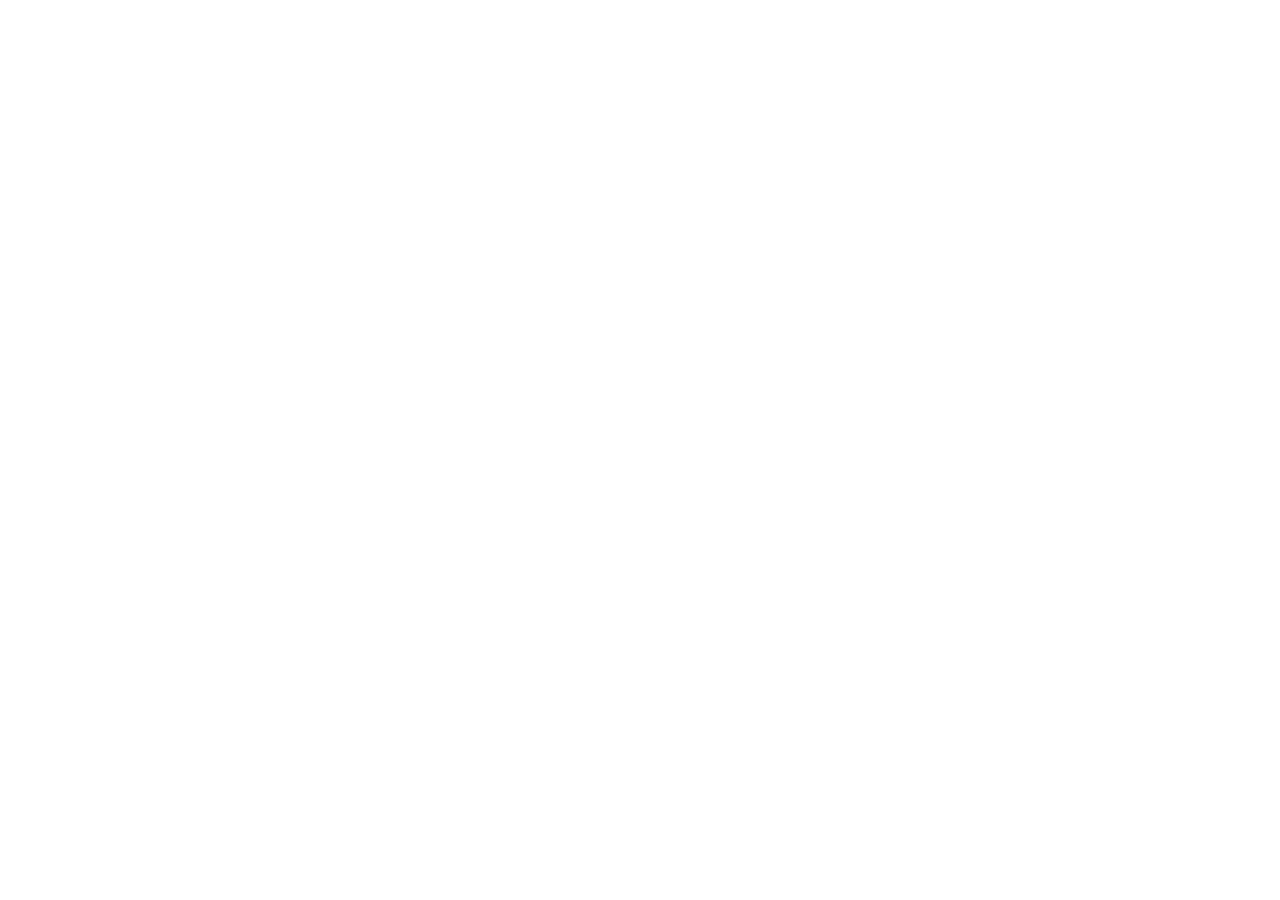
==== public/index.html @ c9d67503 "Initial commit" ====
<!DOCTYPE html>
<html lang="en">
  <head>
    <meta charset="utf-8" />
    <link rel="icon" href="%PUBLIC_URL%/favicon.ico" />
    <meta name="viewport" content="width=device-width, initial-scale=1" />
    <meta name="theme-color" content="#000000" />
    <meta
      name="description"
      content="Web site created using create-react-app"
    />
    <!--
      Notice the use of %PUBLIC_URL% in the tags above.
      It will be replaced with the URL of the `public` folder during the build.
      Only files inside the `public` folder can be referenced from the HTML.

      Unlike "/favicon.ico" or "favicon.ico", "%PUBLIC_URL%/favicon.ico" will
      work correctly both with client-side routing and a non-root public URL.
      Learn how to configure a non-root public URL by running `npm run build`.
    -->
    <title>React App</title>
  </head>
  <body>
    <noscript>You need to enable JavaScript to run this app.</noscript>
    <div id="root"></div>
    <!--
      This HTML file is a template.
      If you open it directly in the browser, you will see an empty page.

      You can add webfonts, meta tags, or analytics to this file.
      The build step will place the bundled scripts into the <body> tag.

      To begin the development, run `npm start` or `yarn start`.
      To create a production bundle, use `npm run build` or `yarn build`.
    -->
  </body>
</html>
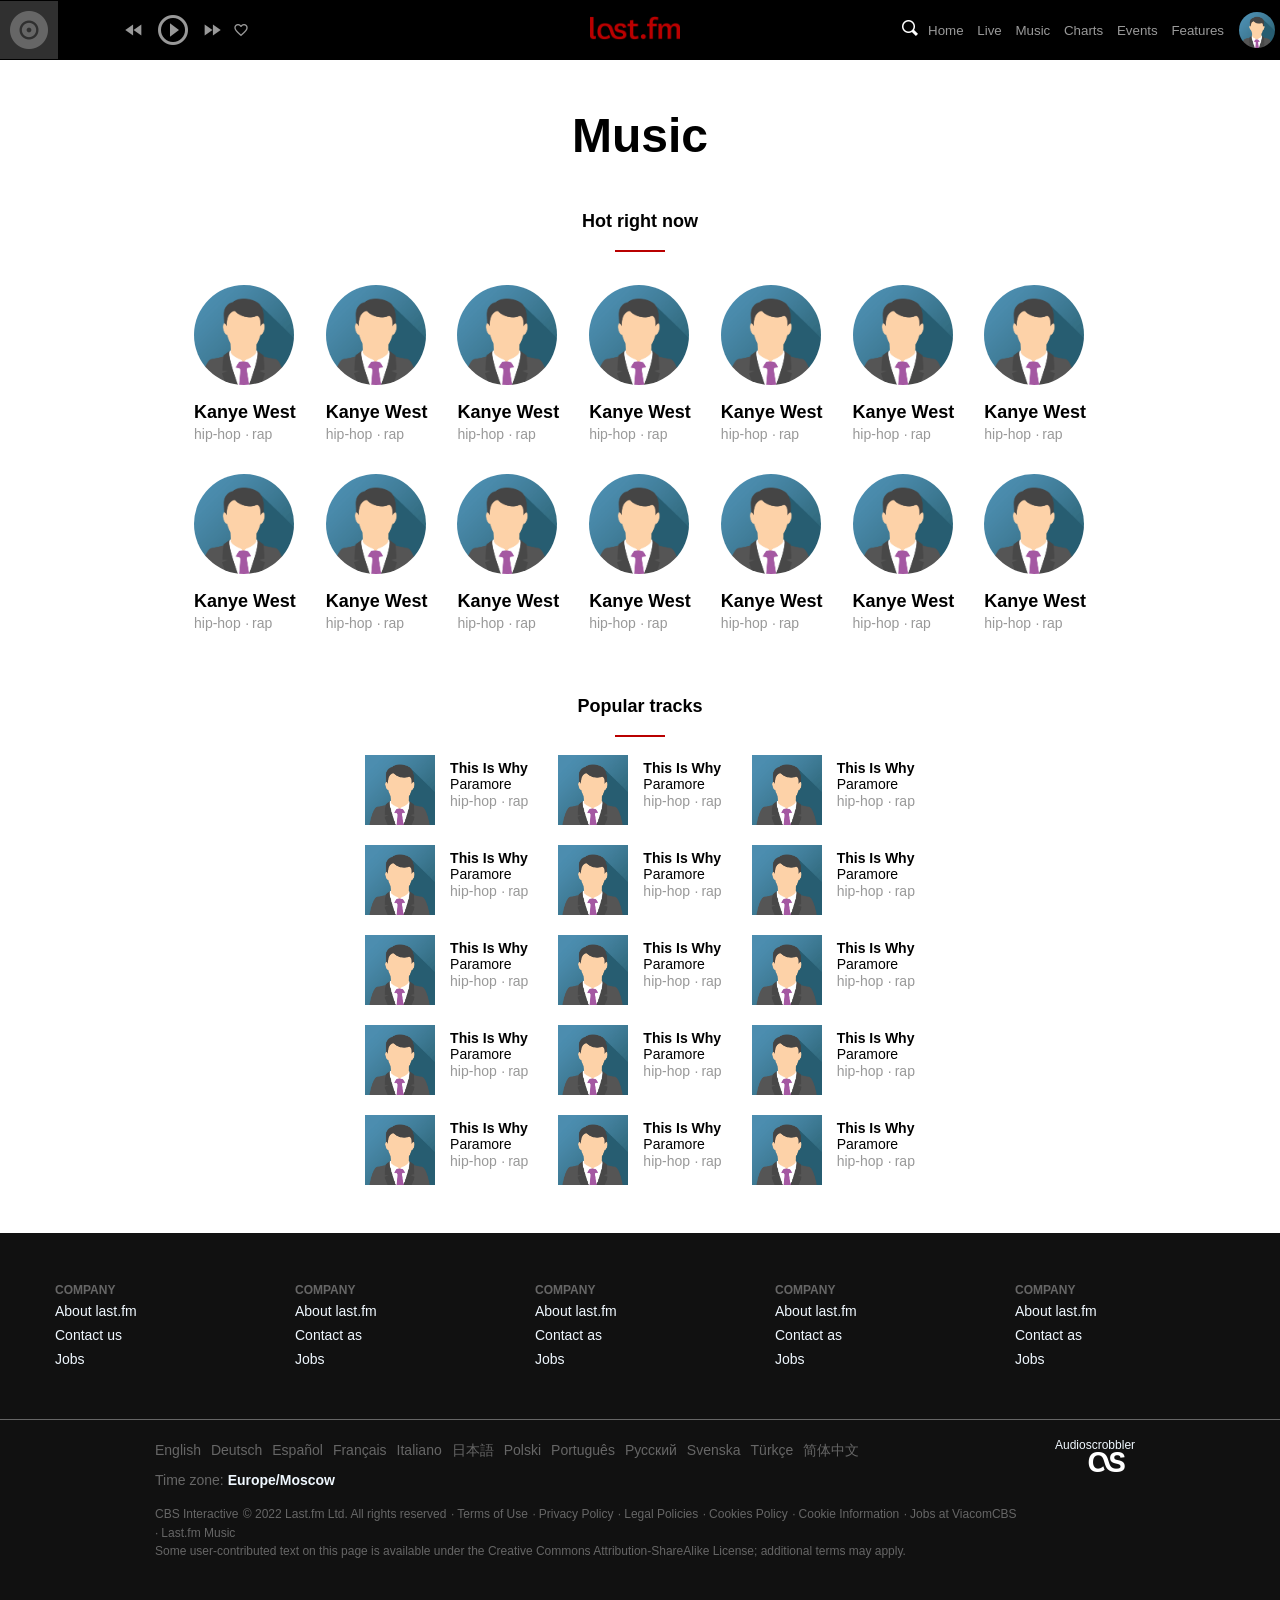
==== commit 567702c7: "Диплом. Верстка" ====
--- a/public/index.html
+++ b/public/index.html
@@ -1,37 +1,436 @@
 <!DOCTYPE html>
 <html lang="en">
-  <head>
-    <meta charset="utf-8" />
-    <link rel="icon" href="%PUBLIC_URL%/favicon.ico" />
-    <meta name="viewport" content="width=device-width, initial-scale=1" />
-    <meta name="theme-color" content="#000000" />
-    <meta
-      name="description"
-      content="Web site created using create-react-app"
-    />
-    <!--
-      Notice the use of %PUBLIC_URL% in the tags above.
-      It will be replaced with the URL of the `public` folder during the build.
-      Only files inside the `public` folder can be referenced from the HTML.
+<head>
+    <meta charset="utf-8"/>
+    <link rel="icon" href="%PUBLIC_URL%/favicon.ico"/>
+    <meta name="viewport" content="width=device-width, initial-scale=1"/>
+    <meta name="theme-color" content="#000000"/>
+    <meta name="description" content="Web site created using create-react-app"/>
+    <link rel="stylesheet" href="styles.css">
+    <!-- Icons -->
+    <link rel="stylesheet" href="https://fonts.googleapis.com/icon?family=Material+Icons">
+    <title>Last.fm</title>
+</head>
+<body class="app">
 
-      Unlike "/favicon.ico" or "favicon.ico", "%PUBLIC_URL%/favicon.ico" will
-      work correctly both with client-side routing and a non-root public URL.
-      Learn how to configure a non-root public URL by running `npm run build`.
-    -->
-    <title>React App</title>
-  </head>
-  <body>
-    <noscript>You need to enable JavaScript to run this app.</noscript>
-    <div id="root"></div>
-    <!--
-      This HTML file is a template.
-      If you open it directly in the browser, you will see an empty page.
+<header class="header">
+    <div class="header__player">
+        <img src="player_default_album.png" alt="player_default_album">
+        <ul class="header__player__panel">
+            <li class="header__player__panel_item">
+                <button class="button_transparent">
+                    <i class="material-icons header__player__panel__button__i" style="font-size: 22px">fast_rewind</i>
+                </button>
+            </li>
+            <li class="header__player__panel_item">
+                <button class="button_transparent">
+                    <i class="material-icons header__player__panel__button__i" style="font-size: 36px">play_circle_outline</i>
+                </button>
+            </li>
+            <li class="header__player__panel_item">
+                <button class="button_transparent">
+                    <i class="material-icons header__player__panel__button__i" style="font-size: 22px">fast_forward</i>
+                </button>
+            </li>
+            <li class="header__player__panel_item">
+                <button class="button_transparent">
+                    <i class="material-icons header__player__panel__button__i" style="font-size: 16px">favorite_border</i>
+                </button>
+            </li>
+        </ul>
+    </div>
+    <div class="header__logo">
+        <a href="/" class="link"><img class="header__logo__img-last-fm" src="logo.png" alt="last.fm"></a>
+    </div>
+    <div class="header__nav">
+        <a class="link" href="search_page.html">
+            <img class="header__nav___img-search" src="search.png" alt="search">
+        </a>
+        <nav>
+            <ul class="header__nav-list">
+                <li class="header__nav-item"><a href="/" class="header__link">Home</a></li>
+                <li class="header__nav-item"><a href="/" class="header__link">Live</a></li>
+                <li class="header__nav-item"><a href="/" class="header__link">Music</a></li>
+                <li class="header__nav-item"><a href="/" class="header__link">Charts</a></li>
+                <li class="header__nav-item"><a href="/" class="header__link">Events</a></li>
+                <li class="header__nav-item"><a href="/" class="header__link">Features</a></li>
+            </ul>
+        </nav>
+        <img class="avatar avatar-profile" src="avatar.png" alt="Profile avatar">
+    </div>
+</header>
 
-      You can add webfonts, meta tags, or analytics to this file.
-      The build step will place the bundled scripts into the <body> tag.
+<main class="main">
+    <div class="container">
+        <h1 class="main__title">Music</h1>
+        <section class="main__section">
+            <h2 class="main__title">Hot right now</h2>
+            <ul class="main__artists-list">
+                <li class="main__artists-item">
+                    <img class="avatar avatar-artist" src="avatar.png" alt="Artist avatar">
+                    <h3 class="artist-name">Kanye West</h3>
+                    <ul>
+                        <li class="musical-genre">hip-hop</li>
+                        <li class="musical-genre">rap</li>
+                    </ul>
+                </li>
+                <li class="main__artists-item">
+                    <img class="avatar avatar-artist" src="avatar.png" alt="Artist avatar">
+                    <h3 class="artist-name">Kanye West</h3>
+                    <ul>
+                        <li class="musical-genre">hip-hop</li>
+                        <li class="musical-genre">rap</li>
+                    </ul>
+                </li>
+                <li class="main__artists-item">
+                    <img class="avatar avatar-artist" src="avatar.png" alt="Artist avatar">
+                    <h3 class="artist-name">Kanye West</h3>
+                    <ul>
+                        <li class="musical-genre">hip-hop</li>
+                        <li class="musical-genre">rap</li>
+                    </ul>
+                </li>
+                <li class="main__artists-item">
+                    <img class="avatar avatar-artist" src="avatar.png" alt="Artist avatar">
+                    <h3 class="artist-name">Kanye West</h3>
+                    <ul>
+                        <li class="musical-genre">hip-hop</li>
+                        <li class="musical-genre">rap</li>
+                    </ul>
+                </li>
+                <li class="main__artists-item">
+                    <img class="avatar avatar-artist" src="avatar.png" alt="Artist avatar">
+                    <h3 class="artist-name">Kanye West</h3>
+                    <ul>
+                        <li class="musical-genre">hip-hop</li>
+                        <li class="musical-genre">rap</li>
+                    </ul>
+                </li>
+                <li class="main__artists-item">
+                    <img class="avatar avatar-artist" src="avatar.png" alt="Artist avatar">
+                    <h3 class="artist-name">Kanye West</h3>
+                    <ul>
+                        <li class="musical-genre">hip-hop</li>
+                        <li class="musical-genre">rap</li>
+                    </ul>
+                </li>
+                <li class="main__artists-item">
+                    <img class="avatar avatar-artist" src="avatar.png" alt="Artist avatar">
+                    <h3 class="artist-name">Kanye West</h3>
+                    <ul>
+                        <li class="musical-genre">hip-hop</li>
+                        <li class="musical-genre">rap</li>
+                    </ul>
+                </li>
+                <li class="main__artists-item">
+                    <img class="avatar avatar-artist" src="avatar.png" alt="Artist avatar">
+                    <h3 class="artist-name">Kanye West</h3>
+                    <ul>
+                        <li class="musical-genre">hip-hop</li>
+                        <li class="musical-genre">rap</li>
+                    </ul>
+                </li>
+                <li class="main__artists-item">
+                    <img class="avatar avatar-artist" src="avatar.png" alt="Artist avatar">
+                    <h3 class="artist-name">Kanye West</h3>
+                    <ul>
+                        <li class="musical-genre">hip-hop</li>
+                        <li class="musical-genre">rap</li>
+                    </ul>
+                </li>
+                <li class="main__artists-item">
+                    <img class="avatar avatar-artist" src="avatar.png" alt="Artist avatar">
+                    <h3 class="artist-name">Kanye West</h3>
+                    <ul>
+                        <li class="musical-genre">hip-hop</li>
+                        <li class="musical-genre">rap</li>
+                    </ul>
+                </li>
+                <li class="main__artists-item">
+                    <img class="avatar avatar-artist" src="avatar.png" alt="Artist avatar">
+                    <h3 class="artist-name">Kanye West</h3>
+                    <ul>
+                        <li class="musical-genre">hip-hop</li>
+                        <li class="musical-genre">rap</li>
+                    </ul>
+                </li>
+                <li class="main__artists-item">
+                    <img class="avatar avatar-artist" src="avatar.png" alt="Artist avatar">
+                    <h3 class="artist-name">Kanye West</h3>
+                    <ul>
+                        <li class="musical-genre">hip-hop</li>
+                        <li class="musical-genre">rap</li>
+                    </ul>
+                </li>
+                <li class="main__artists-item">
+                    <img class="avatar avatar-artist" src="avatar.png" alt="Artist avatar">
+                    <h3 class="artist-name">Kanye West</h3>
+                    <ul>
+                        <li class="musical-genre">hip-hop</li>
+                        <li class="musical-genre">rap</li>
+                    </ul>
+                </li>
+                <li class="main__artists-item">
+                    <img class="avatar avatar-artist" src="avatar.png" alt="Artist avatar">
+                    <h3 class="artist-name">Kanye West</h3>
+                    <ul>
+                        <li class="musical-genre">hip-hop</li>
+                        <li class="musical-genre">rap</li>
+                    </ul>
+                </li>
+            </ul>
+        </section>
+        <sectidon class="main__section">
+            <h2 class="main__title">Popular tracks</h2>
+            <ul class="main__tracks-list">
+                <li class="main__tracks-item">
+                    <img class="track-img" src="avatar.png" alt="avatar">
+                    <div class="track-description">
+                        <h3 class="track-name">This Is Why</h3>
+                        <p class="track-artist-name">Paramore</p>
+                        <ul>
+                            <li class="musical-genre">hip-hop</li>
+                            <li class="musical-genre">rap</li>
+                        </ul>
+                    </div>
+                </li>
+                <li class="main__tracks-item">
+                    <img class="track-img" src="avatar.png" alt="avatar">
+                    <div class="track-description">
+                        <h3 class="track-name">This Is Why</h3>
+                        <p class="track-artist-name">Paramore</p>
+                        <ul>
+                            <li class="musical-genre">hip-hop</li>
+                            <li class="musical-genre">rap</li>
+                        </ul>
+                    </div>
+                </li>
+                <li class="main__tracks-item">
+                    <img class="track-img" src="avatar.png" alt="avatar">
+                    <div class="track-description">
+                        <h3 class="track-name">This Is Why</h3>
+                        <p class="track-artist-name">Paramore</p>
+                        <ul>
+                            <li class="musical-genre">hip-hop</li>
+                            <li class="musical-genre">rap</li>
+                        </ul>
+                    </div>
+                </li>
+                <li class="main__tracks-item">
+                    <img class="track-img" src="avatar.png" alt="avatar">
+                    <div class="track-description">
+                        <h3 class="track-name">This Is Why</h3>
+                        <p class="track-artist-name">Paramore</p>
+                        <ul>
+                            <li class="musical-genre">hip-hop</li>
+                            <li class="musical-genre">rap</li>
+                        </ul>
+                    </div>
+                </li>
+                <li class="main__tracks-item">
+                    <img class="track-img" src="avatar.png" alt="avatar">
+                    <div class="track-description">
+                        <h3 class="track-name">This Is Why</h3>
+                        <p class="track-artist-name">Paramore</p>
+                        <ul>
+                            <li class="musical-genre">hip-hop</li>
+                            <li class="musical-genre">rap</li>
+                        </ul>
+                    </div>
+                </li>
+                <li class="main__tracks-item">
+                    <img class="track-img" src="avatar.png" alt="avatar">
+                    <div class="track-description">
+                        <h3 class="track-name">This Is Why</h3>
+                        <p class="track-artist-name">Paramore</p>
+                        <ul>
+                            <li class="musical-genre">hip-hop</li>
+                            <li class="musical-genre">rap</li>
+                        </ul>
+                    </div>
+                </li>
+                <li class="main__tracks-item">
+                    <img class="track-img" src="avatar.png" alt="avatar">
+                    <div class="track-description">
+                        <h3 class="track-name">This Is Why</h3>
+                        <p class="track-artist-name">Paramore</p>
+                        <ul>
+                            <li class="musical-genre">hip-hop</li>
+                            <li class="musical-genre">rap</li>
+                        </ul>
+                    </div>
+                </li>
+                <li class="main__tracks-item">
+                    <img class="track-img" src="avatar.png" alt="avatar">
+                    <div class="track-description">
+                        <h3 class="track-name">This Is Why</h3>
+                        <p class="track-artist-name">Paramore</p>
+                        <ul>
+                            <li class="musical-genre">hip-hop</li>
+                            <li class="musical-genre">rap</li>
+                        </ul>
+                    </div>
+                </li>
+                <li class="main__tracks-item">
+                    <img class="track-img" src="avatar.png" alt="avatar">
+                    <div class="track-description">
+                        <h3 class="track-name">This Is Why</h3>
+                        <p class="track-artist-name">Paramore</p>
+                        <ul>
+                            <li class="musical-genre">hip-hop</li>
+                            <li class="musical-genre">rap</li>
+                        </ul>
+                    </div>
+                </li>
+                <li class="main__tracks-item">
+                    <img class="track-img" src="avatar.png" alt="avatar">
+                    <div class="track-description">
+                        <h3 class="track-name">This Is Why</h3>
+                        <p class="track-artist-name">Paramore</p>
+                        <ul>
+                            <li class="musical-genre">hip-hop</li>
+                            <li class="musical-genre">rap</li>
+                        </ul>
+                    </div>
+                </li>
+                <li class="main__tracks-item">
+                    <img class="track-img" src="avatar.png" alt="avatar">
+                    <div class="track-description">
+                        <h3 class="track-name">This Is Why</h3>
+                        <p class="track-artist-name">Paramore</p>
+                        <ul>
+                            <li class="musical-genre">hip-hop</li>
+                            <li class="musical-genre">rap</li>
+                        </ul>
+                    </div>
+                </li>
+                <li class="main__tracks-item">
+                    <img class="track-img" src="avatar.png" alt="avatar">
+                    <div class="track-description">
+                        <h3 class="track-name">This Is Why</h3>
+                        <p class="track-artist-name">Paramore</p>
+                        <ul>
+                            <li class="musical-genre">hip-hop</li>
+                            <li class="musical-genre">rap</li>
+                        </ul>
+                    </div>
+                </li>
+                <li class="main__tracks-item">
+                    <img class="track-img" src="avatar.png" alt="avatar">
+                    <div class="track-description">
+                        <h3 class="track-name">This Is Why</h3>
+                        <p class="track-artist-name">Paramore</p>
+                        <ul>
+                            <li class="musical-genre">hip-hop</li>
+                            <li class="musical-genre">rap</li>
+                        </ul>
+                    </div>
+                </li>
+                <li class="main__tracks-item">
+                    <img class="track-img" src="avatar.png" alt="avatar">
+                    <div class="track-description">
+                        <h3 class="track-name">This Is Why</h3>
+                        <p class="track-artist-name">Paramore</p>
+                        <ul>
+                            <li class="musical-genre">hip-hop</li>
+                            <li class="musical-genre">rap</li>
+                        </ul>
+                    </div>
+                </li>
+                <li class="main__tracks-item">
+                    <img class="track-img" src="avatar.png" alt="avatar">
+                    <div class="track-description">
+                        <h3 class="track-name">This Is Why</h3>
+                        <p class="track-artist-name">Paramore</p>
+                        <ul>
+                            <li class="musical-genre">hip-hop</li>
+                            <li class="musical-genre">rap</li>
+                        </ul>
+                    </div>
+                </li>
+            </ul>
+        </section>
+    </div>
+</main>
 
-      To begin the development, run `npm start` or `yarn start`.
-      To create a production bundle, use `npm run build` or `yarn build`.
-    -->
-  </body>
+<footer class="footer">
+    <div class="footer__top">
+        <div class="footer__top__row">
+            <ul class="footer__top__col">
+                <h2 class="footer__top__col__title">Company</h2>
+                <li><a href="/" class="link">About last.fm</a></li>
+                <li><a href="/" class="link">Contact us</a></li>
+                <li><a href="/" class="link">Jobs</a></li>
+            </ul>
+            <ul class="footer__top__col">
+                <h2 class="footer__top__col__title">Company</h2>
+                <li><a href="/" class="link">About last.fm</a></li>
+                <li><a href="/" class="link">Contact as</a></li>
+                <li><a href="/" class="link">Jobs</a></li>
+            </ul>
+            <ul class="footer__top__col">
+                <h2 class="footer__top__col__title">Company</h2>
+                <li><a href="/" class="link">About last.fm</a></li>
+                <li><a href="/" class="link">Contact as</a></li>
+                <li><a href="/" class="link">Jobs</a></li>
+            </ul>
+            <ul class="footer__top__col">
+                <h2 class="footer__top__col__title">Company</h2>
+                <li><a href="/" class="link">About last.fm</a></li>
+                <li><a href="/" class="link">Contact as</a></li>
+                <li><a href="/" class="link">Jobs</a></li>
+            </ul>
+            <ul class="footer__top__col">
+                <h2 class="footer__top__col__title">Company</h2>
+                <li><a href="/" class="link">About last.fm</a></li>
+                <li><a href="/" class="link">Contact as</a></li>
+                <li><a href="/" class="link">Jobs</a></li>
+            </ul>
+        </div>
+    </div>
+    <hr color="#666" style="height: 1px; border: none;"/>
+    <div class="footer__bottom">
+        <div class="footer__bottom__row">
+            <div class="footer__bottom__row__info">
+                <ul class="footer__bottom__language-list">
+                    <li class="footer__bottom__language-item link">English</li>
+                    <li class="footer__bottom__language-item link">Deutsch</li>
+                    <li class="footer__bottom__language-item link">Español</li>
+                    <li class="footer__bottom__language-item link">Français</li>
+                    <li class="footer__bottom__language-item link">Italiano</li>
+                    <li class="footer__bottom__language-item link">日本語</li>
+                    <li class="footer__bottom__language-item link">Polski</li>
+                    <li class="footer__bottom__language-item link">Português</li>
+                    <li class="footer__bottom__language-item link">Русский</li>
+                    <li class="footer__bottom__language-item link">Svenska</li>
+                    <li class="footer__bottom__language-item link">Türkçe</li>
+                    <li class="footer__bottom__language-item link">简体中文</li>
+                </ul>
+                <p class="footer__bottom__timezone">
+                    <span style="color: #666">Time zone:
+                        <strong style="color: aliceblue">Europe/Moscow</strong>
+                    </span>
+                </p>
+                <div>
+                    <ul class="footer__bottom__legal-list">
+                        <li class="footer__bottom__legal-item"><a href="/" class="link">CBS Interactive </a></li>
+                        <li class="footer__bottom__legal-item">© 2022 Last.fm Ltd. All rights reserved</li>
+                        <li class="footer__bottom__legal-item"><a href="/" class="link">Terms of Use</a></li>
+                        <li class="footer__bottom__legal-item"><a href="/" class="link">Privacy Policy</a></li>
+                        <li class="footer__bottom__legal-item"><a href="/" class="link">Legal Policies</a></li>
+                        <li class="footer__bottom__legal-item"><a href="/" class="link">Cookies Policy</a></li>
+                        <li class="footer__bottom__legal-item"><a href="/" class="link">Cookie Information</a></li>
+                        <li class="footer__bottom__legal-item"><a href="/" class="link">Jobs at ViacomCBS</a></li>
+                        <li class="footer__bottom__legal-item"><a href="/" class="link">Last.fm Music</a></li>
+                    </ul>
+                    <p class="footer__bottom__legal-wiki">Some user-contributed text on this page is available under the <a href="/" class="link">Creative Commons Attribution-ShareAlike License;</a> additional terms may apply.</p>
+                </div>
+            </div>
+            <div class="footer__bottom__row__logo">
+                <p>Audioscrobbler</p>
+                <img class="footer__bottom__row__logo__img" src="footer_logo.png" alt="footer_logo">
+            </div>
+    </div>
+</footer>
+</body>
 </html>
--- a/public/styles.css
+++ b/public/styles.css
@@ -0,0 +1,497 @@
+* {
+    margin: 0;
+    padding: 0;
+    box-sizing: border-box;
+}
+
+.app {
+    display: grid;
+    grid-template-rows: min-content 1fr min-content;
+    height: 100vh;
+    font-family: Barlow,Open Sans,Lucida Grande,Helvetica Neue,Helvetica,Arial,Sans-serif;
+}
+
+.container {
+    padding: 0 30px 0 30px;
+    margin: 0 auto;
+    width: 1024px;
+}
+
+.header__link, .link {
+    color: inherit;
+    text-decoration: none;
+}
+
+.link:hover {
+    text-decoration: underline;
+    opacity: inherit;
+}
+
+.avatar {
+    border-radius: 50%;
+}
+
+.avatar-profile {
+    width: 36px;
+    height: 36px;
+}
+
+.avatar-artist {
+    width: 100px;
+    height: 100px;
+}
+
+.track-img {
+    width: 70px;
+    height: 70px;
+}
+
+.track-description {
+    display: flex;
+    flex-direction: column;
+    margin: 5px 0 5px 15px;
+}
+
+.button_transparent {
+    background-color: transparent;
+    border: transparent;
+}
+
+.artist-name {
+    font-size: large;
+    font-weight: bold;
+    margin-top: 12px;
+}
+
+.track-name, .track-artist-name {
+    font-size: 14px;
+}
+
+.track-name {
+    font-weight: bold;
+}
+
+.musical-genre {
+    display: inline-block;
+    color: #999;
+    font-size: 14px;
+    line-height: 18px;
+}
+
+.musical-genre:nth-child(n+2):before {
+    content: " ·";
+    font-weight: normal;
+    margin-right: 3px;
+}
+
+.header {
+    display: flex;
+    align-items: center;
+    background-color: black;
+    height: 60px;
+}
+
+.header__player {
+    display: flex;
+    flex: 1;
+}
+
+.header__player__panel {
+    display: flex;
+    align-items: center;
+    margin-left: 60px;
+}
+
+.header__player__panel_item {
+    display: inline-block;
+}
+
+.header__player__panel__button__i {
+    color: #999;
+    margin: 5px;
+}
+
+.header__logo {
+    display: flex;
+    flex: 0.5;
+    justify-content: center;
+    margin-right: 15px;
+    margin-left: 15px;
+}
+
+.header__logo__img-last-fm {
+    width: 90px
+}
+
+.header__nav {
+    display: flex;
+    flex: 1;
+    justify-content: flex-end;
+    align-items: center;
+    margin-right: 5px;
+    margin-left: 5px;
+}
+
+.header__nav___img-search {
+    height: 16px;
+}
+
+.header__nav-list {
+    font-size: smaller;
+    font-weight: lighter;
+    margin-right: 15px;
+}
+
+.header__nav-item {
+    color: #999;
+    display: inline-block;
+    margin-left: 10px;
+}
+
+.header__nav-item:hover {
+    color: white;
+}
+
+.main__section {
+    display: flex;
+    flex-direction: column;
+}
+
+.main__title {
+    font-weight: bold;
+    text-align: center;
+    margin-top: 48px;
+    font-size: 48px;
+}
+
+.main__section .main__title{
+    font-size: large;
+}
+
+.main__section .main__title:after {
+    display: block;
+    content: "";
+    background: #b90000;
+    height: 2px;
+    width: 50px;
+    margin: 18px auto;
+}
+
+.main__artists-list {
+    display: flex;
+    flex-wrap: wrap;
+    justify-content: center;
+}
+
+.main__artists-item {
+    display: inline-block;
+    margin: 15px;
+    line-height: 21px;
+}
+
+.main__tracks-list {
+    display: grid;
+    grid-gap: 20px 30px;
+    grid-template-columns: repeat(3, 1fr);
+    grid-template-rows: repeat(5, 1fr);
+    margin-left: auto;
+    margin-right: auto;
+}
+
+.main__tracks-item {
+    display: flex;
+}
+
+.footer {
+    background-color: #111;
+    margin-top: 48px;
+}
+
+.footer__top__col {
+    color: aliceblue;
+    list-style-type: none;
+    width: 240px;
+    padding: 0 15px 0 15px;
+    font-size: 14px;
+}
+
+.footer__top__col__title {
+    color: #666;
+    text-transform: uppercase;
+    font-size: 12px;
+    line-height: 18px;
+}
+
+.footer__top {
+    padding: 48px 0 48px;
+}
+
+.footer__top__row {
+    display: flex;
+    justify-content: center;
+    line-height: 24px; 
+    padding-left: 30px;
+    padding-right: 30px;
+}
+
+.footer__bottom {
+    color: aliceblue;
+    padding: 18px 0 48px;
+}
+
+.footer__bottom__row {
+    display: flex;
+    justify-content: center;
+    padding-left: 30px;
+    padding-right: 30px;
+}
+
+.footer__bottom__row__info {
+    width: 900px;
+}
+.footer__bottom__row__logo {
+    width: 100px;
+    padding-right: 15px;
+    padding-left: 15px;
+    text-align: right;
+    font-size: 12px;
+}
+
+.footer__bottom__row__logo__img {
+    width: 37px;
+    height: 20px;
+}
+
+.footer__bottom__language-list {
+    display: flex;
+    flex-direction: row;
+    font-size: 14px;
+    padding: 0 15px 0 15px;
+}
+
+.footer__bottom__language-item {
+    color: #666;
+    display: inline;
+    cursor: pointer;
+    margin-right: 10px;
+    line-height: 24px;
+}
+
+.footer__bottom__timezone {
+    font-size: 14px;
+    line-height: 24px;
+    margin-top: 6px;
+    padding: 0 15px 0 15px;
+    font-weight: normal;
+}
+
+.footer__bottom__legal-list {
+    padding: 0 15px 0 15px;
+    margin-top: 12px;
+}
+
+.footer__bottom__legal-item {
+    display: inline-block;
+    line-height: 18px;
+    font-size: 12px;
+    color: #666;
+}
+
+.footer__bottom__legal-item:nth-child(n+3):before {
+    content: " ·";
+    font-weight: normal;
+    margin-right: 3px;
+}
+
+.footer__bottom__legal-wiki {
+    padding: 0 15px 0 15px;
+    color: #666;
+    font-size: 12px;
+    line-height: 18px;
+}
+
+.main__search-title {
+    font-size: 30px;
+    margin-top: 24px;
+}
+
+.main__search-nav-list {
+    margin-top: 18px;
+    font-size: 14px;
+}
+
+.main__search_nav-item {
+    display: inline-block;
+    margin-right: 2px;
+    padding-right: 10px;
+}
+
+.main__search_nav-item > a {
+    color: inherit;
+    text-decoration: none;
+}
+
+.main__search_nav-item:after {
+    display: block;
+    content: "";
+    height: 1px;
+    margin-top: 18px;
+}
+
+.main__search_nav-item:hover:after {
+    background: #b90000;
+}
+
+.main__search-content {
+    display: grid;
+    grid-template-columns: 60% 40%;
+}
+
+.main__search-content__search-form {
+    display: flex;
+    margin-top: 24px;
+    height: 40px;
+    border-color: #999;
+}
+
+.main__search-content__search-form__input {
+    width: 100%;
+    height: 100%;
+    padding: 6px 0px 6px 12px;
+    border: 1px solid #999;
+    border-right: none;
+}
+
+.main__search-content__search-form__input:focus {
+    outline: none;
+}
+
+.main__search-content .main__section {
+    margin-top: 24px;
+}
+
+.main__search-content__block-list {
+    display: grid;
+    grid-template-columns: repeat(4, 1fr);
+    grid-template-rows: repeat(2, 1fr);
+    margin-top: 24px;
+    margin-left: auto;
+    margin-right: auto;
+}
+
+.main__search-content__block-item {
+    display: inline-block;
+    position: relative;
+}
+
+.main__search-content__block-img {
+    height: 100%;
+    width: 100%;
+}
+
+.main__search-content__block-title, .main__search-content__block-subtitle {
+    position: absolute;
+    line-height: 18px;
+    color: white;
+    bottom: 8px;
+    left: 16px;
+    text-shadow: 0 0 10px rgb(0 0 0 / 70%);
+}
+
+.main__search-content__block-title {
+    bottom: 26px;
+    font-size: 14px;
+    font-weight: bold;
+}
+
+.main__search-content__block-subtitle {
+    font-size: small;
+}
+
+.main__search-content__more-link {
+    color: #005399;
+    text-align: right;
+    margin-top: 12px;
+}
+
+.main__search-content__more-link:nth-child(3):after {
+    content: " >";
+    font-weight: normal;
+    margin-right: 3px;
+}
+
+.main__search-content__right-side {
+    border-left: solid;
+    border-width: 1px;
+    border-color: #999;
+    background-color: rgb(243, 243, 243);
+    margin-bottom: -100%;
+}
+
+.main__search-content__right-side__p {
+    color: #999;
+    margin-top: 24px;
+    text-align: center;
+    font-size: small;
+}
+
+.main__search-content__left-side {
+    margin-right: 10px;
+}
+
+.main__search-content__track-table {
+    border-collapse: collapse; 
+    margin-top: 24px;
+    font-size: 14px;
+}
+
+.table__bottom__border {
+    border-bottom: 0.5px solid;
+    border-color: #999;
+}
+
+.table__bottom__border:hover {
+    background-color:  #f9f9f9;
+}
+
+.main__search-content__track-table__play, .main__search-content__track-table__music, .main__search-content__track-table__favorite {
+    width: 40px;
+}
+
+.main__search-content__track-table__music-img {
+    width: 32px;
+    height: 32px;
+}
+
+.main__search-content__track-table__music-name {
+    font-weight: bold;
+}
+
+.main__search-content__track-table__duration {
+    color: #999;
+    text-align: right;
+}
+
+.button__search-img {
+    width: 16px;
+    height: 16px;
+}
+
+.button__search-reset, .button__search-submit {
+    width: 40px;
+    height: 40px;
+    border: 1px solid #999;
+    border-left: none;
+}
+
+.main__search-content__title {
+    font-weight: normal;
+}
+
+.main__search-content__right-side__p > a {
+    text-decoration: underline;
+}
+
+.main__search-content__right-side__p > a:hover {
+    text-decoration: none;
+}
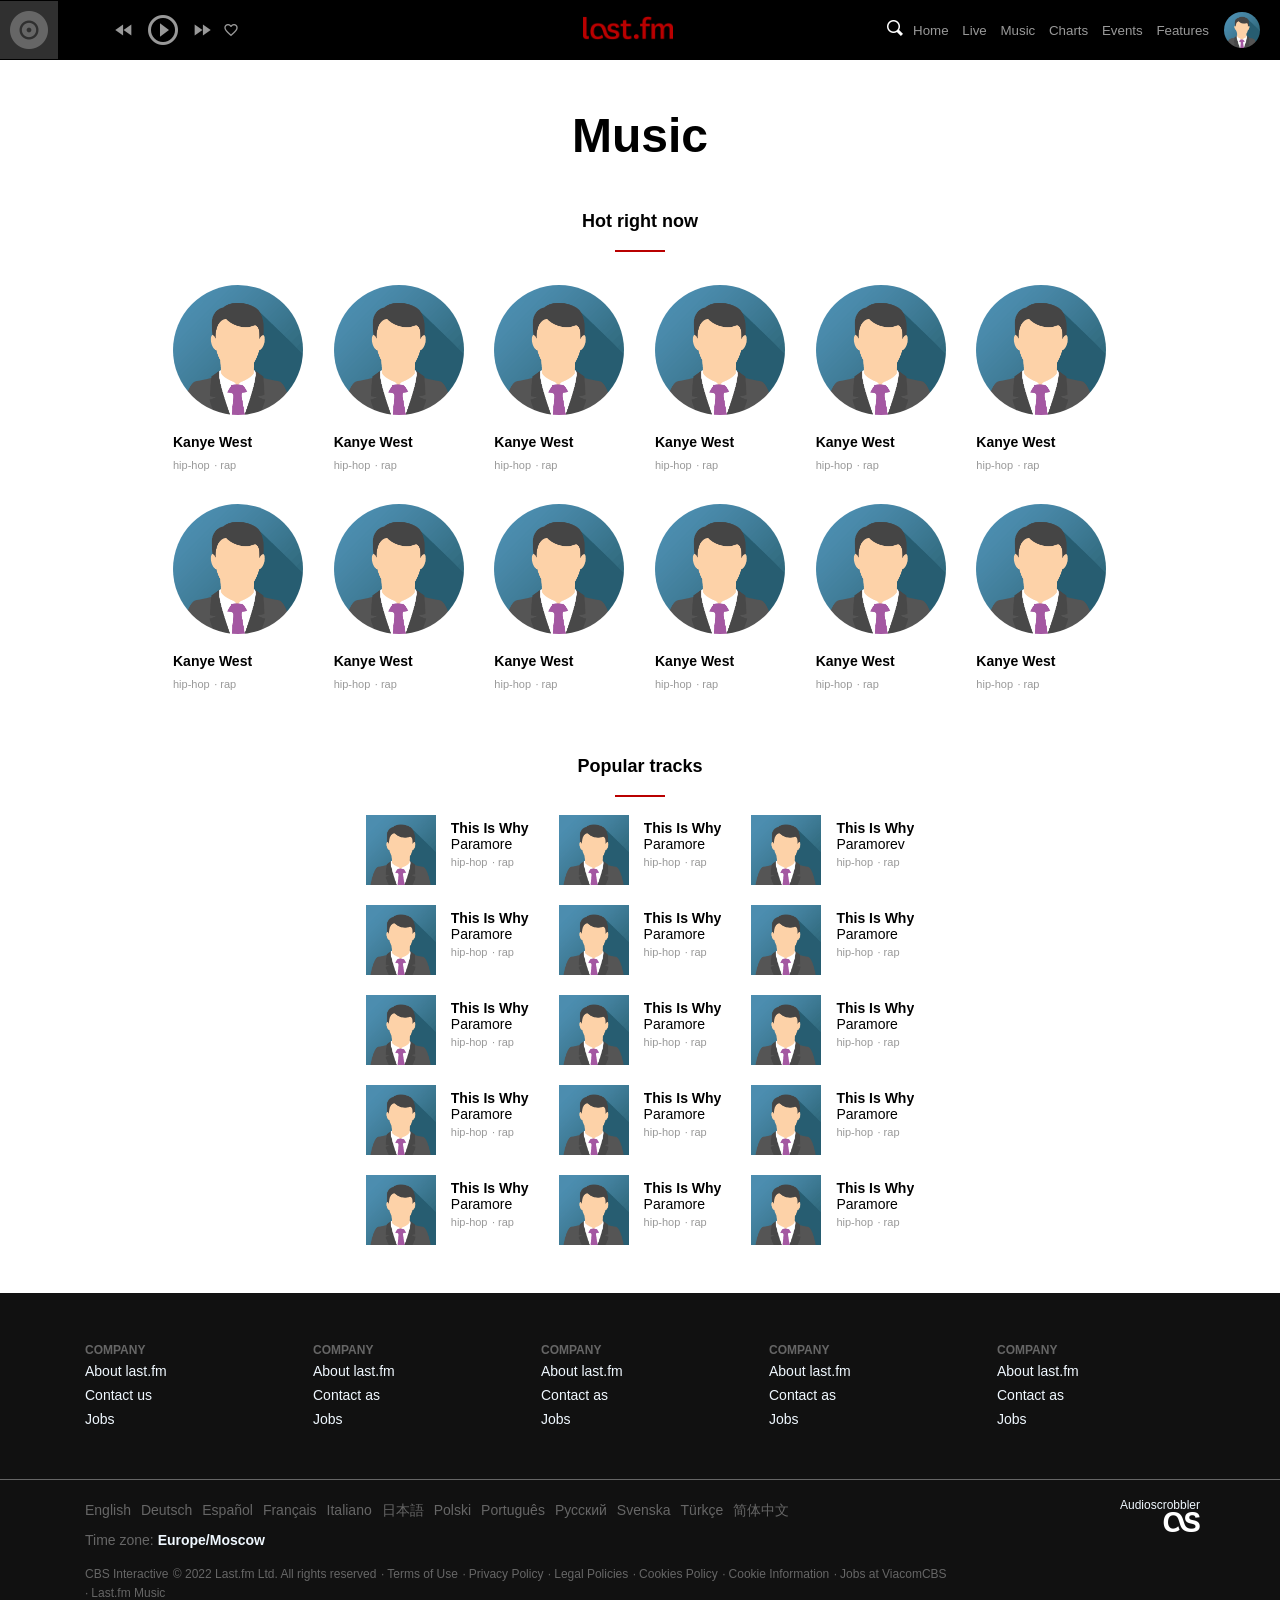
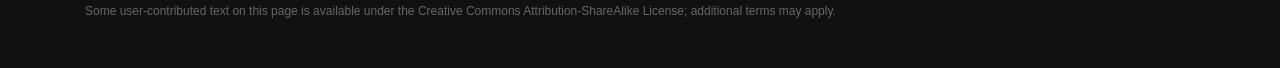
==== commit 54df6e9c: "Fix comments" ====
--- a/public/index.html
+++ b/public/index.html
@@ -42,22 +42,20 @@
     <div class="header__logo">
         <a href="/" class="link"><img class="header__logo__img-last-fm" src="logo.png" alt="last.fm"></a>
     </div>
-    <div class="header__nav">
+    <nav class="header__nav">
         <a class="link" href="search_page.html">
             <img class="header__nav___img-search" src="search.png" alt="search">
         </a>
-        <nav>
-            <ul class="header__nav-list">
-                <li class="header__nav-item"><a href="/" class="header__link">Home</a></li>
-                <li class="header__nav-item"><a href="/" class="header__link">Live</a></li>
-                <li class="header__nav-item"><a href="/" class="header__link">Music</a></li>
-                <li class="header__nav-item"><a href="/" class="header__link">Charts</a></li>
-                <li class="header__nav-item"><a href="/" class="header__link">Events</a></li>
-                <li class="header__nav-item"><a href="/" class="header__link">Features</a></li>
-            </ul>
-        </nav>
+        <ul class="header__nav-list">
+            <li class="header__nav-item"><a href="/" class="header__link">Home</a></li>
+            <li class="header__nav-item"><a href="/" class="header__link">Live</a></li>
+            <li class="header__nav-item"><a href="/" class="header__link">Music</a></li>
+            <li class="header__nav-item"><a href="/" class="header__link">Charts</a></li>
+            <li class="header__nav-item"><a href="/" class="header__link">Events</a></li>
+            <li class="header__nav-item"><a href="/" class="header__link">Features</a></li>
+        </ul>
         <img class="avatar avatar-profile" src="avatar.png" alt="Profile avatar">
-    </div>
+    </nav>
 </header>
 
 <main class="main">
@@ -69,113 +67,97 @@
                 <li class="main__artists-item">
                     <img class="avatar avatar-artist" src="avatar.png" alt="Artist avatar">
                     <h3 class="artist-name">Kanye West</h3>
-                    <ul>
-                        <li class="musical-genre">hip-hop</li>
-                        <li class="musical-genre">rap</li>
-                    </ul>
-                </li>
-                <li class="main__artists-item">
-                    <img class="avatar avatar-artist" src="avatar.png" alt="Artist avatar">
-                    <h3 class="artist-name">Kanye West</h3>
-                    <ul>
-                        <li class="musical-genre">hip-hop</li>
-                        <li class="musical-genre">rap</li>
-                    </ul>
-                </li>
-                <li class="main__artists-item">
-                    <img class="avatar avatar-artist" src="avatar.png" alt="Artist avatar">
-                    <h3 class="artist-name">Kanye West</h3>
-                    <ul>
-                        <li class="musical-genre">hip-hop</li>
-                        <li class="musical-genre">rap</li>
-                    </ul>
-                </li>
-                <li class="main__artists-item">
-                    <img class="avatar avatar-artist" src="avatar.png" alt="Artist avatar">
-                    <h3 class="artist-name">Kanye West</h3>
-                    <ul>
-                        <li class="musical-genre">hip-hop</li>
-                        <li class="musical-genre">rap</li>
-                    </ul>
-                </li>
-                <li class="main__artists-item">
-                    <img class="avatar avatar-artist" src="avatar.png" alt="Artist avatar">
-                    <h3 class="artist-name">Kanye West</h3>
-                    <ul>
-                        <li class="musical-genre">hip-hop</li>
-                        <li class="musical-genre">rap</li>
-                    </ul>
-                </li>
-                <li class="main__artists-item">
-                    <img class="avatar avatar-artist" src="avatar.png" alt="Artist avatar">
-                    <h3 class="artist-name">Kanye West</h3>
-                    <ul>
-                        <li class="musical-genre">hip-hop</li>
-                        <li class="musical-genre">rap</li>
-                    </ul>
-                </li>
-                <li class="main__artists-item">
-                    <img class="avatar avatar-artist" src="avatar.png" alt="Artist avatar">
-                    <h3 class="artist-name">Kanye West</h3>
-                    <ul>
-                        <li class="musical-genre">hip-hop</li>
-                        <li class="musical-genre">rap</li>
-                    </ul>
-                </li>
-                <li class="main__artists-item">
-                    <img class="avatar avatar-artist" src="avatar.png" alt="Artist avatar">
-                    <h3 class="artist-name">Kanye West</h3>
-                    <ul>
-                        <li class="musical-genre">hip-hop</li>
-                        <li class="musical-genre">rap</li>
-                    </ul>
-                </li>
-                <li class="main__artists-item">
-                    <img class="avatar avatar-artist" src="avatar.png" alt="Artist avatar">
-                    <h3 class="artist-name">Kanye West</h3>
-                    <ul>
-                        <li class="musical-genre">hip-hop</li>
-                        <li class="musical-genre">rap</li>
-                    </ul>
-                </li>
-                <li class="main__artists-item">
-                    <img class="avatar avatar-artist" src="avatar.png" alt="Artist avatar">
-                    <h3 class="artist-name">Kanye West</h3>
-                    <ul>
-                        <li class="musical-genre">hip-hop</li>
-                        <li class="musical-genre">rap</li>
-                    </ul>
-                </li>
-                <li class="main__artists-item">
-                    <img class="avatar avatar-artist" src="avatar.png" alt="Artist avatar">
-                    <h3 class="artist-name">Kanye West</h3>
-                    <ul>
-                        <li class="musical-genre">hip-hop</li>
-                        <li class="musical-genre">rap</li>
-                    </ul>
-                </li>
-                <li class="main__artists-item">
-                    <img class="avatar avatar-artist" src="avatar.png" alt="Artist avatar">
-                    <h3 class="artist-name">Kanye West</h3>
-                    <ul>
-                        <li class="musical-genre">hip-hop</li>
-                        <li class="musical-genre">rap</li>
-                    </ul>
-                </li>
-                <li class="main__artists-item">
-                    <img class="avatar avatar-artist" src="avatar.png" alt="Artist avatar">
-                    <h3 class="artist-name">Kanye West</h3>
-                    <ul>
-                        <li class="musical-genre">hip-hop</li>
-                        <li class="musical-genre">rap</li>
-                    </ul>
-                </li>
-                <li class="main__artists-item">
-                    <img class="avatar avatar-artist" src="avatar.png" alt="Artist avatar">
-                    <h3 class="artist-name">Kanye West</h3>
-                    <ul>
-                        <li class="musical-genre">hip-hop</li>
-                        <li class="musical-genre">rap</li>
+                    <ul class="musical-genre-list">
+                        <li class="musical-genre-item">hip-hop</li>
+                        <li class="musical-genre-item">rap</li>
+                    </ul>
+                </li>
+                <li class="main__artists-item">
+                    <img class="avatar avatar-artist" src="avatar.png" alt="Artist avatar">
+                    <h3 class="artist-name">Kanye West</h3>
+                    <ul class="musical-genre-list">
+                        <li class="musical-genre-item">hip-hop</li>
+                        <li class="musical-genre-item">rap</li>
+                    </ul>
+                </li>
+                <li class="main__artists-item">
+                    <img class="avatar avatar-artist" src="avatar.png" alt="Artist avatar">
+                    <h3 class="artist-name">Kanye West</h3>
+                    <ul class="musical-genre-list">
+                        <li class="musical-genre-item">hip-hop</li>
+                        <li class="musical-genre-item">rap</li>
+                    </ul>
+                </li>
+                <li class="main__artists-item">
+                    <img class="avatar avatar-artist" src="avatar.png" alt="Artist avatar">
+                    <h3 class="artist-name">Kanye West</h3>
+                    <ul class="musical-genre-list">
+                        <li class="musical-genre-item">hip-hop</li>
+                        <li class="musical-genre-item">rap</li>
+                    </ul>
+                </li>
+                <li class="main__artists-item">
+                    <img class="avatar avatar-artist" src="avatar.png" alt="Artist avatar">
+                    <h3 class="artist-name">Kanye West</h3>
+                    <ul class="musical-genre-list">
+                        <li class="musical-genre-item">hip-hop</li>
+                        <li class="musical-genre-item">rap</li>
+                    </ul>
+                </li>
+                <li class="main__artists-item">
+                    <img class="avatar avatar-artist" src="avatar.png" alt="Artist avatar">
+                    <h3 class="artist-name">Kanye West</h3>
+                    <ul class="musical-genre-list">
+                        <li class="musical-genre-item">hip-hop</li>
+                        <li class="musical-genre-item">rap</li>
+                    </ul>
+                </li>
+                <li class="main__artists-item">
+                    <img class="avatar avatar-artist" src="avatar.png" alt="Artist avatar">
+                    <h3 class="artist-name">Kanye West</h3>
+                    <ul class="musical-genre-list">
+                        <li class="musical-genre-item">hip-hop</li>
+                        <li class="musical-genre-item">rap</li>
+                    </ul>
+                </li>
+                <li class="main__artists-item">
+                    <img class="avatar avatar-artist" src="avatar.png" alt="Artist avatar">
+                    <h3 class="artist-name">Kanye West</h3>
+                    <ul class="musical-genre-list">
+                        <li class="musical-genre-item">hip-hop</li>
+                        <li class="musical-genre-item">rap</li>
+                    </ul>
+                </li>
+                <li class="main__artists-item">
+                    <img class="avatar avatar-artist" src="avatar.png" alt="Artist avatar">
+                    <h3 class="artist-name">Kanye West</h3>
+                    <ul class="musical-genre-list">
+                        <li class="musical-genre-item">hip-hop</li>
+                        <li class="musical-genre-item">rap</li>
+                    </ul>
+                </li>
+                <li class="main__artists-item">
+                    <img class="avatar avatar-artist" src="avatar.png" alt="Artist avatar">
+                    <h3 class="artist-name">Kanye West</h3>
+                    <ul class="musical-genre-list">
+                        <li class="musical-genre-item">hip-hop</li>
+                        <li class="musical-genre-item">rap</li>
+                    </ul>
+                </li>
+                <li class="main__artists-item">
+                    <img class="avatar avatar-artist" src="avatar.png" alt="Artist avatar">
+                    <h3 class="artist-name">Kanye West</h3>
+                    <ul class="musical-genre-list">
+                        <li class="musical-genre-item">hip-hop</li>
+                        <li class="musical-genre-item">rap</li>
+                    </ul>
+                </li>
+                <li class="main__artists-item">
+                    <img class="avatar avatar-artist" src="avatar.png" alt="Artist avatar">
+                    <h3 class="artist-name">Kanye West</h3>
+                    <ul class="musical-genre-list">
+                        <li class="musical-genre-item">hip-hop</li>
+                        <li class="musical-genre-item">rap</li>
                     </ul>
                 </li>
             </ul>
@@ -188,163 +170,163 @@
                     <div class="track-description">
                         <h3 class="track-name">This Is Why</h3>
                         <p class="track-artist-name">Paramore</p>
-                        <ul>
-                            <li class="musical-genre">hip-hop</li>
-                            <li class="musical-genre">rap</li>
-                        </ul>
-                    </div>
-                </li>
-                <li class="main__tracks-item">
-                    <img class="track-img" src="avatar.png" alt="avatar">
-                    <div class="track-description">
-                        <h3 class="track-name">This Is Why</h3>
-                        <p class="track-artist-name">Paramore</p>
-                        <ul>
-                            <li class="musical-genre">hip-hop</li>
-                            <li class="musical-genre">rap</li>
-                        </ul>
-                    </div>
-                </li>
-                <li class="main__tracks-item">
-                    <img class="track-img" src="avatar.png" alt="avatar">
-                    <div class="track-description">
-                        <h3 class="track-name">This Is Why</h3>
-                        <p class="track-artist-name">Paramore</p>
-                        <ul>
-                            <li class="musical-genre">hip-hop</li>
-                            <li class="musical-genre">rap</li>
-                        </ul>
-                    </div>
-                </li>
-                <li class="main__tracks-item">
-                    <img class="track-img" src="avatar.png" alt="avatar">
-                    <div class="track-description">
-                        <h3 class="track-name">This Is Why</h3>
-                        <p class="track-artist-name">Paramore</p>
-                        <ul>
-                            <li class="musical-genre">hip-hop</li>
-                            <li class="musical-genre">rap</li>
-                        </ul>
-                    </div>
-                </li>
-                <li class="main__tracks-item">
-                    <img class="track-img" src="avatar.png" alt="avatar">
-                    <div class="track-description">
-                        <h3 class="track-name">This Is Why</h3>
-                        <p class="track-artist-name">Paramore</p>
-                        <ul>
-                            <li class="musical-genre">hip-hop</li>
-                            <li class="musical-genre">rap</li>
-                        </ul>
-                    </div>
-                </li>
-                <li class="main__tracks-item">
-                    <img class="track-img" src="avatar.png" alt="avatar">
-                    <div class="track-description">
-                        <h3 class="track-name">This Is Why</h3>
-                        <p class="track-artist-name">Paramore</p>
-                        <ul>
-                            <li class="musical-genre">hip-hop</li>
-                            <li class="musical-genre">rap</li>
-                        </ul>
-                    </div>
-                </li>
-                <li class="main__tracks-item">
-                    <img class="track-img" src="avatar.png" alt="avatar">
-                    <div class="track-description">
-                        <h3 class="track-name">This Is Why</h3>
-                        <p class="track-artist-name">Paramore</p>
-                        <ul>
-                            <li class="musical-genre">hip-hop</li>
-                            <li class="musical-genre">rap</li>
-                        </ul>
-                    </div>
-                </li>
-                <li class="main__tracks-item">
-                    <img class="track-img" src="avatar.png" alt="avatar">
-                    <div class="track-description">
-                        <h3 class="track-name">This Is Why</h3>
-                        <p class="track-artist-name">Paramore</p>
-                        <ul>
-                            <li class="musical-genre">hip-hop</li>
-                            <li class="musical-genre">rap</li>
-                        </ul>
-                    </div>
-                </li>
-                <li class="main__tracks-item">
-                    <img class="track-img" src="avatar.png" alt="avatar">
-                    <div class="track-description">
-                        <h3 class="track-name">This Is Why</h3>
-                        <p class="track-artist-name">Paramore</p>
-                        <ul>
-                            <li class="musical-genre">hip-hop</li>
-                            <li class="musical-genre">rap</li>
-                        </ul>
-                    </div>
-                </li>
-                <li class="main__tracks-item">
-                    <img class="track-img" src="avatar.png" alt="avatar">
-                    <div class="track-description">
-                        <h3 class="track-name">This Is Why</h3>
-                        <p class="track-artist-name">Paramore</p>
-                        <ul>
-                            <li class="musical-genre">hip-hop</li>
-                            <li class="musical-genre">rap</li>
-                        </ul>
-                    </div>
-                </li>
-                <li class="main__tracks-item">
-                    <img class="track-img" src="avatar.png" alt="avatar">
-                    <div class="track-description">
-                        <h3 class="track-name">This Is Why</h3>
-                        <p class="track-artist-name">Paramore</p>
-                        <ul>
-                            <li class="musical-genre">hip-hop</li>
-                            <li class="musical-genre">rap</li>
-                        </ul>
-                    </div>
-                </li>
-                <li class="main__tracks-item">
-                    <img class="track-img" src="avatar.png" alt="avatar">
-                    <div class="track-description">
-                        <h3 class="track-name">This Is Why</h3>
-                        <p class="track-artist-name">Paramore</p>
-                        <ul>
-                            <li class="musical-genre">hip-hop</li>
-                            <li class="musical-genre">rap</li>
-                        </ul>
-                    </div>
-                </li>
-                <li class="main__tracks-item">
-                    <img class="track-img" src="avatar.png" alt="avatar">
-                    <div class="track-description">
-                        <h3 class="track-name">This Is Why</h3>
-                        <p class="track-artist-name">Paramore</p>
-                        <ul>
-                            <li class="musical-genre">hip-hop</li>
-                            <li class="musical-genre">rap</li>
-                        </ul>
-                    </div>
-                </li>
-                <li class="main__tracks-item">
-                    <img class="track-img" src="avatar.png" alt="avatar">
-                    <div class="track-description">
-                        <h3 class="track-name">This Is Why</h3>
-                        <p class="track-artist-name">Paramore</p>
-                        <ul>
-                            <li class="musical-genre">hip-hop</li>
-                            <li class="musical-genre">rap</li>
-                        </ul>
-                    </div>
-                </li>
-                <li class="main__tracks-item">
-                    <img class="track-img" src="avatar.png" alt="avatar">
-                    <div class="track-description">
-                        <h3 class="track-name">This Is Why</h3>
-                        <p class="track-artist-name">Paramore</p>
-                        <ul>
-                            <li class="musical-genre">hip-hop</li>
-                            <li class="musical-genre">rap</li>
+                        <ul class="musical-genre-list">
+                            <li class="musical-genre-item">hip-hop</li>
+                            <li class="musical-genre-item">rap</li>
+                        </ul>
+                    </div>
+                </li>
+                <li class="main__tracks-item">
+                    <img class="track-img" src="avatar.png" alt="avatar">
+                    <div class="track-description">
+                        <h3 class="track-name">This Is Why</h3>
+                        <p class="track-artist-name">Paramore</p>
+                        <ul class="musical-genre-list">
+                            <li class="musical-genre-item">hip-hop</li>
+                            <li class="musical-genre-item">rap</li>
+                        </ul>
+                    </div>
+                </li>
+                <li class="main__tracks-item">
+                    <img class="track-img" src="avatar.png" alt="avatar">
+                    <div class="track-description">
+                        <h3 class="track-name">This Is Why</h3>
+                        <p class="track-artist-name">Paramorev</p>
+                        <ul class="musical-genre-list">
+                            <li class="musical-genre-item">hip-hop</li>
+                            <li class="musical-genre-item">rap</li>
+                        </ul>
+                    </div>
+                </li>
+                <li class="main__tracks-item">
+                    <img class="track-img" src="avatar.png" alt="avatar">
+                    <div class="track-description">
+                        <h3 class="track-name">This Is Why</h3>
+                        <p class="track-artist-name">Paramore</p>
+                        <ul class="musical-genre-list">
+                            <li class="musical-genre-item">hip-hop</li>
+                            <li class="musical-genre-item">rap</li>
+                        </ul>
+                    </div>
+                </li>
+                <li class="main__tracks-item">
+                    <img class="track-img" src="avatar.png" alt="avatar">
+                    <div class="track-description">
+                        <h3 class="track-name">This Is Why</h3>
+                        <p class="track-artist-name">Paramore</p>
+                        <ul class="musical-genre-list">
+                            <li class="musical-genre-item">hip-hop</li>
+                            <li class="musical-genre-item">rap</li>
+                        </ul>
+                    </div>
+                </li>
+                <li class="main__tracks-item">
+                    <img class="track-img" src="avatar.png" alt="avatar">
+                    <div class="track-description">
+                        <h3 class="track-name">This Is Why</h3>
+                        <p class="track-artist-name">Paramore</p>
+                        <ul class="musical-genre-list">
+                            <li class="musical-genre-item">hip-hop</li>
+                            <li class="musical-genre-item">rap</li>
+                        </ul>
+                    </div>
+                </li>
+                <li class="main__tracks-item">
+                    <img class="track-img" src="avatar.png" alt="avatar">
+                    <div class="track-description">
+                        <h3 class="track-name">This Is Why</h3>
+                        <p class="track-artist-name">Paramore</p>
+                        <ul class="musical-genre-list">
+                            <li class="musical-genre-item">hip-hop</li>
+                            <li class="musical-genre-item">rap</li>
+                        </ul>
+                    </div>
+                </li>
+                <li class="main__tracks-item">
+                    <img class="track-img" src="avatar.png" alt="avatar">
+                    <div class="track-description">
+                        <h3 class="track-name">This Is Why</h3>
+                        <p class="track-artist-name">Paramore</p>
+                        <ul class="musical-genre-list">
+                            <li class="musical-genre-item">hip-hop</li>
+                            <li class="musical-genre-item">rap</li>
+                        </ul>
+                    </div>
+                </li>
+                <li class="main__tracks-item">
+                    <img class="track-img" src="avatar.png" alt="avatar">
+                    <div class="track-description">
+                        <h3 class="track-name">This Is Why</h3>
+                        <p class="track-artist-name">Paramore</p>
+                        <ul class="musical-genre-list">
+                            <li class="musical-genre-item">hip-hop</li>
+                            <li class="musical-genre-item">rap</li>
+                        </ul>
+                    </div>
+                </li>
+                <li class="main__tracks-item">
+                    <img class="track-img" src="avatar.png" alt="avatar">
+                    <div class="track-description">
+                        <h3 class="track-name">This Is Why</h3>
+                        <p class="track-artist-name">Paramore</p>
+                        <ul class="musical-genre-list">
+                            <li class="musical-genre-item">hip-hop</li>
+                            <li class="musical-genre-item">rap</li>
+                        </ul>
+                    </div>
+                </li>
+                <li class="main__tracks-item">
+                    <img class="track-img" src="avatar.png" alt="avatar">
+                    <div class="track-description">
+                        <h3 class="track-name">This Is Why</h3>
+                        <p class="track-artist-name">Paramore</p>
+                        <ul class="musical-genre-list">
+                            <li class="musical-genre-item">hip-hop</li>
+                            <li class="musical-genre-item">rap</li>
+                        </ul>
+                    </div>
+                </li>
+                <li class="main__tracks-item">
+                    <img class="track-img" src="avatar.png" alt="avatar">
+                    <div class="track-description">
+                        <h3 class="track-name">This Is Why</h3>
+                        <p class="track-artist-name">Paramore</p>
+                        <ul class="musical-genre-list">
+                            <li class="musical-genre-item">hip-hop</li>
+                            <li class="musical-genre-item">rap</li>
+                        </ul>
+                    </div>
+                </li>
+                <li class="main__tracks-item">
+                    <img class="track-img" src="avatar.png" alt="avatar">
+                    <div class="track-description">
+                        <h3 class="track-name">This Is Why</h3>
+                        <p class="track-artist-name">Paramore</p>
+                        <ul class="musical-genre-list">
+                            <li class="musical-genre-item">hip-hop</li>
+                            <li class="musical-genre-item">rap</li>
+                        </ul>
+                    </div>
+                </li>
+                <li class="main__tracks-item">
+                    <img class="track-img" src="avatar.png" alt="avatar">
+                    <div class="track-description">
+                        <h3 class="track-name">This Is Why</h3>
+                        <p class="track-artist-name">Paramore</p>
+                        <ul class="musical-genre-list">
+                            <li class="musical-genre-item">hip-hop</li>
+                            <li class="musical-genre-item">rap</li>
+                        </ul>
+                    </div>
+                </li>
+                <li class="main__tracks-item">
+                    <img class="track-img" src="avatar.png" alt="avatar">
+                    <div class="track-description">
+                        <h3 class="track-name">This Is Why</h3>
+                        <p class="track-artist-name">Paramore</p>
+                        <ul class="musical-genre-list">
+                            <li class="musical-genre-item">hip-hop</li>
+                            <li class="musical-genre-item">rap</li>
                         </ul>
                     </div>
                 </li>
--- a/public/styles.css
+++ b/public/styles.css
@@ -37,8 +37,67 @@
 }
 
 .avatar-artist {
-    width: 100px;
-    height: 100px;
+    width: 130px;
+    height: 130px;
+}
+
+.button_transparent {
+    background-color: transparent;
+    border: transparent;
+}
+
+.main__artists-list {
+    display: grid;
+    grid-template-columns: repeat(6, 1fr);
+    grid-template-rows: repeat(2, 1fr);
+    justify-content: center;
+}
+
+.main__artists-item {
+    display: inline-block;
+    margin: 15px;
+    line-height: 21px;
+    max-width: 130px;
+}
+
+.artist-name {
+    font-size: 14px;
+    font-weight: bold;
+    margin-top: 12px;
+    max-width: inherit;
+    overflow: hidden;
+    white-space: nowrap;
+    text-overflow: ellipsis;
+}
+
+.main__tracks-list {
+    display: grid;
+    grid-gap: 20px 30px;
+    grid-template-columns: repeat(3, 1fr);
+    grid-template-rows: repeat(5, 1fr);
+    margin-left: auto;
+    margin-right: auto;
+}
+
+.main__tracks-item {
+    display: flex;
+}
+
+.track-name, .track-artist-name {
+    font-size: 14px;
+}
+
+.track-artist-name {
+    overflow: hidden;
+    white-space: nowrap;
+    text-overflow: ellipsis;
+}
+
+.track-name {
+    font-weight: bold;
+    overflow: hidden;
+    white-space: nowrap;
+    text-overflow: ellipsis;
 }
 
 .track-img {
@@ -50,35 +109,25 @@
     display: flex;
     flex-direction: column;
     margin: 5px 0 5px 15px;
-}
-
-.button_transparent {
-    background-color: transparent;
-    border: transparent;
-}
-
-.artist-name {
-    font-size: large;
-    font-weight: bold;
-    margin-top: 12px;
-}
-
-.track-name, .track-artist-name {
-    font-size: 14px;
-}
-
-.track-name {
-    font-weight: bold;
-}
-
-.musical-genre {
+    max-width: 200px;
+}
+
+.musical-genre-list {
+    max-width: 130px;
+    white-space: nowrap;
+    overflow: hidden;
+    text-overflow: ellipsis;
+}
+
+.musical-genre-item {
     display: inline-block;
     color: #999;
-    font-size: 14px;
+    font-size: 11px;
     line-height: 18px;
-}
-
-.musical-genre:nth-child(n+2):before {
+    max-width: inherit;
+}
+
+.musical-genre-item:nth-child(n+2):before {
     content: " ·";
     font-weight: normal;
     margin-right: 3px;
@@ -89,6 +138,7 @@
     align-items: center;
     background-color: black;
     height: 60px;
+    padding-right: 10px;
 }
 
 .header__player {
@@ -99,7 +149,7 @@
 .header__player__panel {
     display: flex;
     align-items: center;
-    margin-left: 60px;
+    margin-left: 50px;
 }
 
 .header__player__panel_item {
@@ -120,7 +170,7 @@
 }
 
 .header__logo__img-last-fm {
-    width: 90px
+    width: 90px;
 }
 
 .header__nav {
@@ -128,7 +178,7 @@
     flex: 1;
     justify-content: flex-end;
     align-items: center;
-    margin-right: 5px;
+    margin-right: 10px;
     margin-left: 5px;
 }
 
@@ -177,139 +227,7 @@
     margin: 18px auto;
 }
 
-.main__artists-list {
-    display: flex;
-    flex-wrap: wrap;
-    justify-content: center;
-}
-
-.main__artists-item {
-    display: inline-block;
-    margin: 15px;
-    line-height: 21px;
-}
-
-.main__tracks-list {
-    display: grid;
-    grid-gap: 20px 30px;
-    grid-template-columns: repeat(3, 1fr);
-    grid-template-rows: repeat(5, 1fr);
-    margin-left: auto;
-    margin-right: auto;
-}
-
-.main__tracks-item {
-    display: flex;
-}
-
-.footer {
-    background-color: #111;
-    margin-top: 48px;
-}
-
-.footer__top__col {
-    color: aliceblue;
-    list-style-type: none;
-    width: 240px;
-    padding: 0 15px 0 15px;
-    font-size: 14px;
-}
-
-.footer__top__col__title {
-    color: #666;
-    text-transform: uppercase;
-    font-size: 12px;
-    line-height: 18px;
-}
-
-.footer__top {
-    padding: 48px 0 48px;
-}
-
-.footer__top__row {
-    display: flex;
-    justify-content: center;
-    line-height: 24px; 
-    padding-left: 30px;
-    padding-right: 30px;
-}
-
-.footer__bottom {
-    color: aliceblue;
-    padding: 18px 0 48px;
-}
-
-.footer__bottom__row {
-    display: flex;
-    justify-content: center;
-    padding-left: 30px;
-    padding-right: 30px;
-}
-
-.footer__bottom__row__info {
-    width: 900px;
-}
-.footer__bottom__row__logo {
-    width: 100px;
-    padding-right: 15px;
-    padding-left: 15px;
-    text-align: right;
-    font-size: 12px;
-}
-
-.footer__bottom__row__logo__img {
-    width: 37px;
-    height: 20px;
-}
-
-.footer__bottom__language-list {
-    display: flex;
-    flex-direction: row;
-    font-size: 14px;
-    padding: 0 15px 0 15px;
-}
-
-.footer__bottom__language-item {
-    color: #666;
-    display: inline;
-    cursor: pointer;
-    margin-right: 10px;
-    line-height: 24px;
-}
-
-.footer__bottom__timezone {
-    font-size: 14px;
-    line-height: 24px;
-    margin-top: 6px;
-    padding: 0 15px 0 15px;
-    font-weight: normal;
-}
-
-.footer__bottom__legal-list {
-    padding: 0 15px 0 15px;
-    margin-top: 12px;
-}
-
-.footer__bottom__legal-item {
-    display: inline-block;
-    line-height: 18px;
-    font-size: 12px;
-    color: #666;
-}
-
-.footer__bottom__legal-item:nth-child(n+3):before {
-    content: " ·";
-    font-weight: normal;
-    margin-right: 3px;
-}
-
-.footer__bottom__legal-wiki {
-    padding: 0 15px 0 15px;
-    color: #666;
-    font-size: 12px;
-    line-height: 18px;
-}
-
+/* search-page: */
 .main__search-title {
     font-size: 30px;
     margin-top: 24px;
@@ -494,4 +412,111 @@
 
 .main__search-content__right-side__p > a:hover {
     text-decoration: none;
+}
+
+.footer {
+    background-color: #111;
+    margin-top: 48px;
+}
+
+.footer__top__col {
+    color: aliceblue;
+    list-style-type: none;
+    padding: 0 15px 0 15px;
+    font-size: 14px;
+}
+
+.footer__top__col__title {
+    color: #666;
+    text-transform: uppercase;
+    font-size: 12px;
+    line-height: 18px;
+}
+
+.footer__top {
+    padding: 48px 0 48px;
+}
+
+.footer__top__row {
+    display: grid;
+    grid-template-columns: repeat(5, 1fr);
+    line-height: 24px; 
+    padding: 0 30px 0 30px;
+    max-width: 1200px;
+    margin-left: auto;
+    margin-right: auto;
+}
+
+.footer__bottom {
+    color: aliceblue;
+    padding: 18px 0 48px;
+}
+
+.footer__bottom__row {
+    display: grid;
+    grid-template-columns: repeat(2, 80% 20%);
+    padding: 0 30px 0 30px;
+    max-width: 1200px;
+    margin-left: auto;
+    margin-right: auto;
+}
+
+.footer__bottom__row__logo {
+    padding: 0 10px 0 10px;
+    text-align: right;
+    font-size: 12px;
+}
+
+.footer__bottom__row__logo__img {
+    width: 37px;
+    height: 20px;
+}
+
+.footer__bottom__language-list {
+    display: flex;
+    flex-direction: row;
+    flex-wrap: wrap;
+    font-size: 14px;
+    padding: 0 15px 0 15px;
+}
+
+.footer__bottom__language-item {
+    color: #666;
+    display: inline;
+    cursor: pointer;
+    margin-right: 10px;
+    line-height: 24px;
+}
+
+.footer__bottom__timezone {
+    font-size: 14px;
+    line-height: 24px;
+    margin-top: 6px;
+    padding: 0 15px 0 15px;
+    font-weight: normal;
+}
+
+.footer__bottom__legal-list {
+    padding: 0 15px 0 15px;
+    margin-top: 12px;
+}
+
+.footer__bottom__legal-item {
+    display: inline-block;
+    line-height: 18px;
+    font-size: 12px;
+    color: #666;
+}
+
+.footer__bottom__legal-item:nth-child(n+3):before {
+    content: " ·";
+    font-weight: normal;
+    margin-right: 3px;
+}
+
+.footer__bottom__legal-wiki {
+    padding: 0 15px 0 15px;
+    color: #666;
+    font-size: 12px;
+    line-height: 18px;
 }
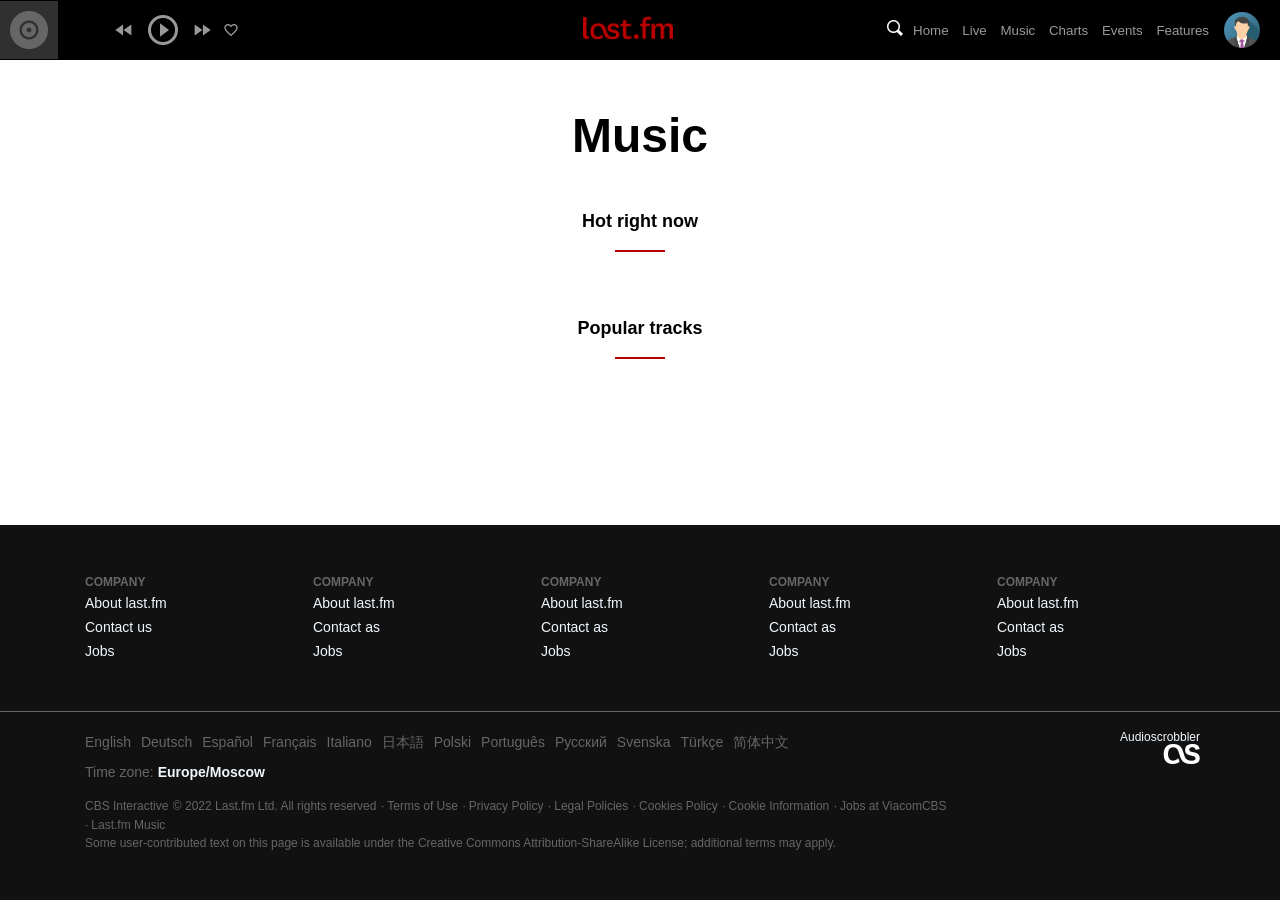
==== commit 3eeb8b71: "add index and search js files" ====
--- a/public/index.html
+++ b/public/index.html
@@ -10,6 +10,7 @@
     <!-- Icons -->
     <link rel="stylesheet" href="https://fonts.googleapis.com/icon?family=Material+Icons">
     <title>Last.fm</title>
+    <script src="index.js"></script>
 </head>
 <body class="app">
 
@@ -63,273 +64,12 @@
         <h1 class="main__title">Music</h1>
         <section class="main__section">
             <h2 class="main__title">Hot right now</h2>
-            <ul class="main__artists-list">
-                <li class="main__artists-item">
-                    <img class="avatar avatar-artist" src="avatar.png" alt="Artist avatar">
-                    <h3 class="artist-name">Kanye West</h3>
-                    <ul class="musical-genre-list">
-                        <li class="musical-genre-item">hip-hop</li>
-                        <li class="musical-genre-item">rap</li>
-                    </ul>
-                </li>
-                <li class="main__artists-item">
-                    <img class="avatar avatar-artist" src="avatar.png" alt="Artist avatar">
-                    <h3 class="artist-name">Kanye West</h3>
-                    <ul class="musical-genre-list">
-                        <li class="musical-genre-item">hip-hop</li>
-                        <li class="musical-genre-item">rap</li>
-                    </ul>
-                </li>
-                <li class="main__artists-item">
-                    <img class="avatar avatar-artist" src="avatar.png" alt="Artist avatar">
-                    <h3 class="artist-name">Kanye West</h3>
-                    <ul class="musical-genre-list">
-                        <li class="musical-genre-item">hip-hop</li>
-                        <li class="musical-genre-item">rap</li>
-                    </ul>
-                </li>
-                <li class="main__artists-item">
-                    <img class="avatar avatar-artist" src="avatar.png" alt="Artist avatar">
-                    <h3 class="artist-name">Kanye West</h3>
-                    <ul class="musical-genre-list">
-                        <li class="musical-genre-item">hip-hop</li>
-                        <li class="musical-genre-item">rap</li>
-                    </ul>
-                </li>
-                <li class="main__artists-item">
-                    <img class="avatar avatar-artist" src="avatar.png" alt="Artist avatar">
-                    <h3 class="artist-name">Kanye West</h3>
-                    <ul class="musical-genre-list">
-                        <li class="musical-genre-item">hip-hop</li>
-                        <li class="musical-genre-item">rap</li>
-                    </ul>
-                </li>
-                <li class="main__artists-item">
-                    <img class="avatar avatar-artist" src="avatar.png" alt="Artist avatar">
-                    <h3 class="artist-name">Kanye West</h3>
-                    <ul class="musical-genre-list">
-                        <li class="musical-genre-item">hip-hop</li>
-                        <li class="musical-genre-item">rap</li>
-                    </ul>
-                </li>
-                <li class="main__artists-item">
-                    <img class="avatar avatar-artist" src="avatar.png" alt="Artist avatar">
-                    <h3 class="artist-name">Kanye West</h3>
-                    <ul class="musical-genre-list">
-                        <li class="musical-genre-item">hip-hop</li>
-                        <li class="musical-genre-item">rap</li>
-                    </ul>
-                </li>
-                <li class="main__artists-item">
-                    <img class="avatar avatar-artist" src="avatar.png" alt="Artist avatar">
-                    <h3 class="artist-name">Kanye West</h3>
-                    <ul class="musical-genre-list">
-                        <li class="musical-genre-item">hip-hop</li>
-                        <li class="musical-genre-item">rap</li>
-                    </ul>
-                </li>
-                <li class="main__artists-item">
-                    <img class="avatar avatar-artist" src="avatar.png" alt="Artist avatar">
-                    <h3 class="artist-name">Kanye West</h3>
-                    <ul class="musical-genre-list">
-                        <li class="musical-genre-item">hip-hop</li>
-                        <li class="musical-genre-item">rap</li>
-                    </ul>
-                </li>
-                <li class="main__artists-item">
-                    <img class="avatar avatar-artist" src="avatar.png" alt="Artist avatar">
-                    <h3 class="artist-name">Kanye West</h3>
-                    <ul class="musical-genre-list">
-                        <li class="musical-genre-item">hip-hop</li>
-                        <li class="musical-genre-item">rap</li>
-                    </ul>
-                </li>
-                <li class="main__artists-item">
-                    <img class="avatar avatar-artist" src="avatar.png" alt="Artist avatar">
-                    <h3 class="artist-name">Kanye West</h3>
-                    <ul class="musical-genre-list">
-                        <li class="musical-genre-item">hip-hop</li>
-                        <li class="musical-genre-item">rap</li>
-                    </ul>
-                </li>
-                <li class="main__artists-item">
-                    <img class="avatar avatar-artist" src="avatar.png" alt="Artist avatar">
-                    <h3 class="artist-name">Kanye West</h3>
-                    <ul class="musical-genre-list">
-                        <li class="musical-genre-item">hip-hop</li>
-                        <li class="musical-genre-item">rap</li>
-                    </ul>
-                </li>
+            <ul id="artistsList" class="main__artists-list">
             </ul>
         </section>
         <sectidon class="main__section">
             <h2 class="main__title">Popular tracks</h2>
-            <ul class="main__tracks-list">
-                <li class="main__tracks-item">
-                    <img class="track-img" src="avatar.png" alt="avatar">
-                    <div class="track-description">
-                        <h3 class="track-name">This Is Why</h3>
-                        <p class="track-artist-name">Paramore</p>
-                        <ul class="musical-genre-list">
-                            <li class="musical-genre-item">hip-hop</li>
-                            <li class="musical-genre-item">rap</li>
-                        </ul>
-                    </div>
-                </li>
-                <li class="main__tracks-item">
-                    <img class="track-img" src="avatar.png" alt="avatar">
-                    <div class="track-description">
-                        <h3 class="track-name">This Is Why</h3>
-                        <p class="track-artist-name">Paramore</p>
-                        <ul class="musical-genre-list">
-                            <li class="musical-genre-item">hip-hop</li>
-                            <li class="musical-genre-item">rap</li>
-                        </ul>
-                    </div>
-                </li>
-                <li class="main__tracks-item">
-                    <img class="track-img" src="avatar.png" alt="avatar">
-                    <div class="track-description">
-                        <h3 class="track-name">This Is Why</h3>
-                        <p class="track-artist-name">Paramorev</p>
-                        <ul class="musical-genre-list">
-                            <li class="musical-genre-item">hip-hop</li>
-                            <li class="musical-genre-item">rap</li>
-                        </ul>
-                    </div>
-                </li>
-                <li class="main__tracks-item">
-                    <img class="track-img" src="avatar.png" alt="avatar">
-                    <div class="track-description">
-                        <h3 class="track-name">This Is Why</h3>
-                        <p class="track-artist-name">Paramore</p>
-                        <ul class="musical-genre-list">
-                            <li class="musical-genre-item">hip-hop</li>
-                            <li class="musical-genre-item">rap</li>
-                        </ul>
-                    </div>
-                </li>
-                <li class="main__tracks-item">
-                    <img class="track-img" src="avatar.png" alt="avatar">
-                    <div class="track-description">
-                        <h3 class="track-name">This Is Why</h3>
-                        <p class="track-artist-name">Paramore</p>
-                        <ul class="musical-genre-list">
-                            <li class="musical-genre-item">hip-hop</li>
-                            <li class="musical-genre-item">rap</li>
-                        </ul>
-                    </div>
-                </li>
-                <li class="main__tracks-item">
-                    <img class="track-img" src="avatar.png" alt="avatar">
-                    <div class="track-description">
-                        <h3 class="track-name">This Is Why</h3>
-                        <p class="track-artist-name">Paramore</p>
-                        <ul class="musical-genre-list">
-                            <li class="musical-genre-item">hip-hop</li>
-                            <li class="musical-genre-item">rap</li>
-                        </ul>
-                    </div>
-                </li>
-                <li class="main__tracks-item">
-                    <img class="track-img" src="avatar.png" alt="avatar">
-                    <div class="track-description">
-                        <h3 class="track-name">This Is Why</h3>
-                        <p class="track-artist-name">Paramore</p>
-                        <ul class="musical-genre-list">
-                            <li class="musical-genre-item">hip-hop</li>
-                            <li class="musical-genre-item">rap</li>
-                        </ul>
-                    </div>
-                </li>
-                <li class="main__tracks-item">
-                    <img class="track-img" src="avatar.png" alt="avatar">
-                    <div class="track-description">
-                        <h3 class="track-name">This Is Why</h3>
-                        <p class="track-artist-name">Paramore</p>
-                        <ul class="musical-genre-list">
-                            <li class="musical-genre-item">hip-hop</li>
-                            <li class="musical-genre-item">rap</li>
-                        </ul>
-                    </div>
-                </li>
-                <li class="main__tracks-item">
-                    <img class="track-img" src="avatar.png" alt="avatar">
-                    <div class="track-description">
-                        <h3 class="track-name">This Is Why</h3>
-                        <p class="track-artist-name">Paramore</p>
-                        <ul class="musical-genre-list">
-                            <li class="musical-genre-item">hip-hop</li>
-                            <li class="musical-genre-item">rap</li>
-                        </ul>
-                    </div>
-                </li>
-                <li class="main__tracks-item">
-                    <img class="track-img" src="avatar.png" alt="avatar">
-                    <div class="track-description">
-                        <h3 class="track-name">This Is Why</h3>
-                        <p class="track-artist-name">Paramore</p>
-                        <ul class="musical-genre-list">
-                            <li class="musical-genre-item">hip-hop</li>
-                            <li class="musical-genre-item">rap</li>
-                        </ul>
-                    </div>
-                </li>
-                <li class="main__tracks-item">
-                    <img class="track-img" src="avatar.png" alt="avatar">
-                    <div class="track-description">
-                        <h3 class="track-name">This Is Why</h3>
-                        <p class="track-artist-name">Paramore</p>
-                        <ul class="musical-genre-list">
-                            <li class="musical-genre-item">hip-hop</li>
-                            <li class="musical-genre-item">rap</li>
-                        </ul>
-                    </div>
-                </li>
-                <li class="main__tracks-item">
-                    <img class="track-img" src="avatar.png" alt="avatar">
-                    <div class="track-description">
-                        <h3 class="track-name">This Is Why</h3>
-                        <p class="track-artist-name">Paramore</p>
-                        <ul class="musical-genre-list">
-                            <li class="musical-genre-item">hip-hop</li>
-                            <li class="musical-genre-item">rap</li>
-                        </ul>
-                    </div>
-                </li>
-                <li class="main__tracks-item">
-                    <img class="track-img" src="avatar.png" alt="avatar">
-                    <div class="track-description">
-                        <h3 class="track-name">This Is Why</h3>
-                        <p class="track-artist-name">Paramore</p>
-                        <ul class="musical-genre-list">
-                            <li class="musical-genre-item">hip-hop</li>
-                            <li class="musical-genre-item">rap</li>
-                        </ul>
-                    </div>
-                </li>
-                <li class="main__tracks-item">
-                    <img class="track-img" src="avatar.png" alt="avatar">
-                    <div class="track-description">
-                        <h3 class="track-name">This Is Why</h3>
-                        <p class="track-artist-name">Paramore</p>
-                        <ul class="musical-genre-list">
-                            <li class="musical-genre-item">hip-hop</li>
-                            <li class="musical-genre-item">rap</li>
-                        </ul>
-                    </div>
-                </li>
-                <li class="main__tracks-item">
-                    <img class="track-img" src="avatar.png" alt="avatar">
-                    <div class="track-description">
-                        <h3 class="track-name">This Is Why</h3>
-                        <p class="track-artist-name">Paramore</p>
-                        <ul class="musical-genre-list">
-                            <li class="musical-genre-item">hip-hop</li>
-                            <li class="musical-genre-item">rap</li>
-                        </ul>
-                    </div>
-                </li>
+            <ul id="tracksList" class="main__tracks-list">
             </ul>
         </section>
     </div>
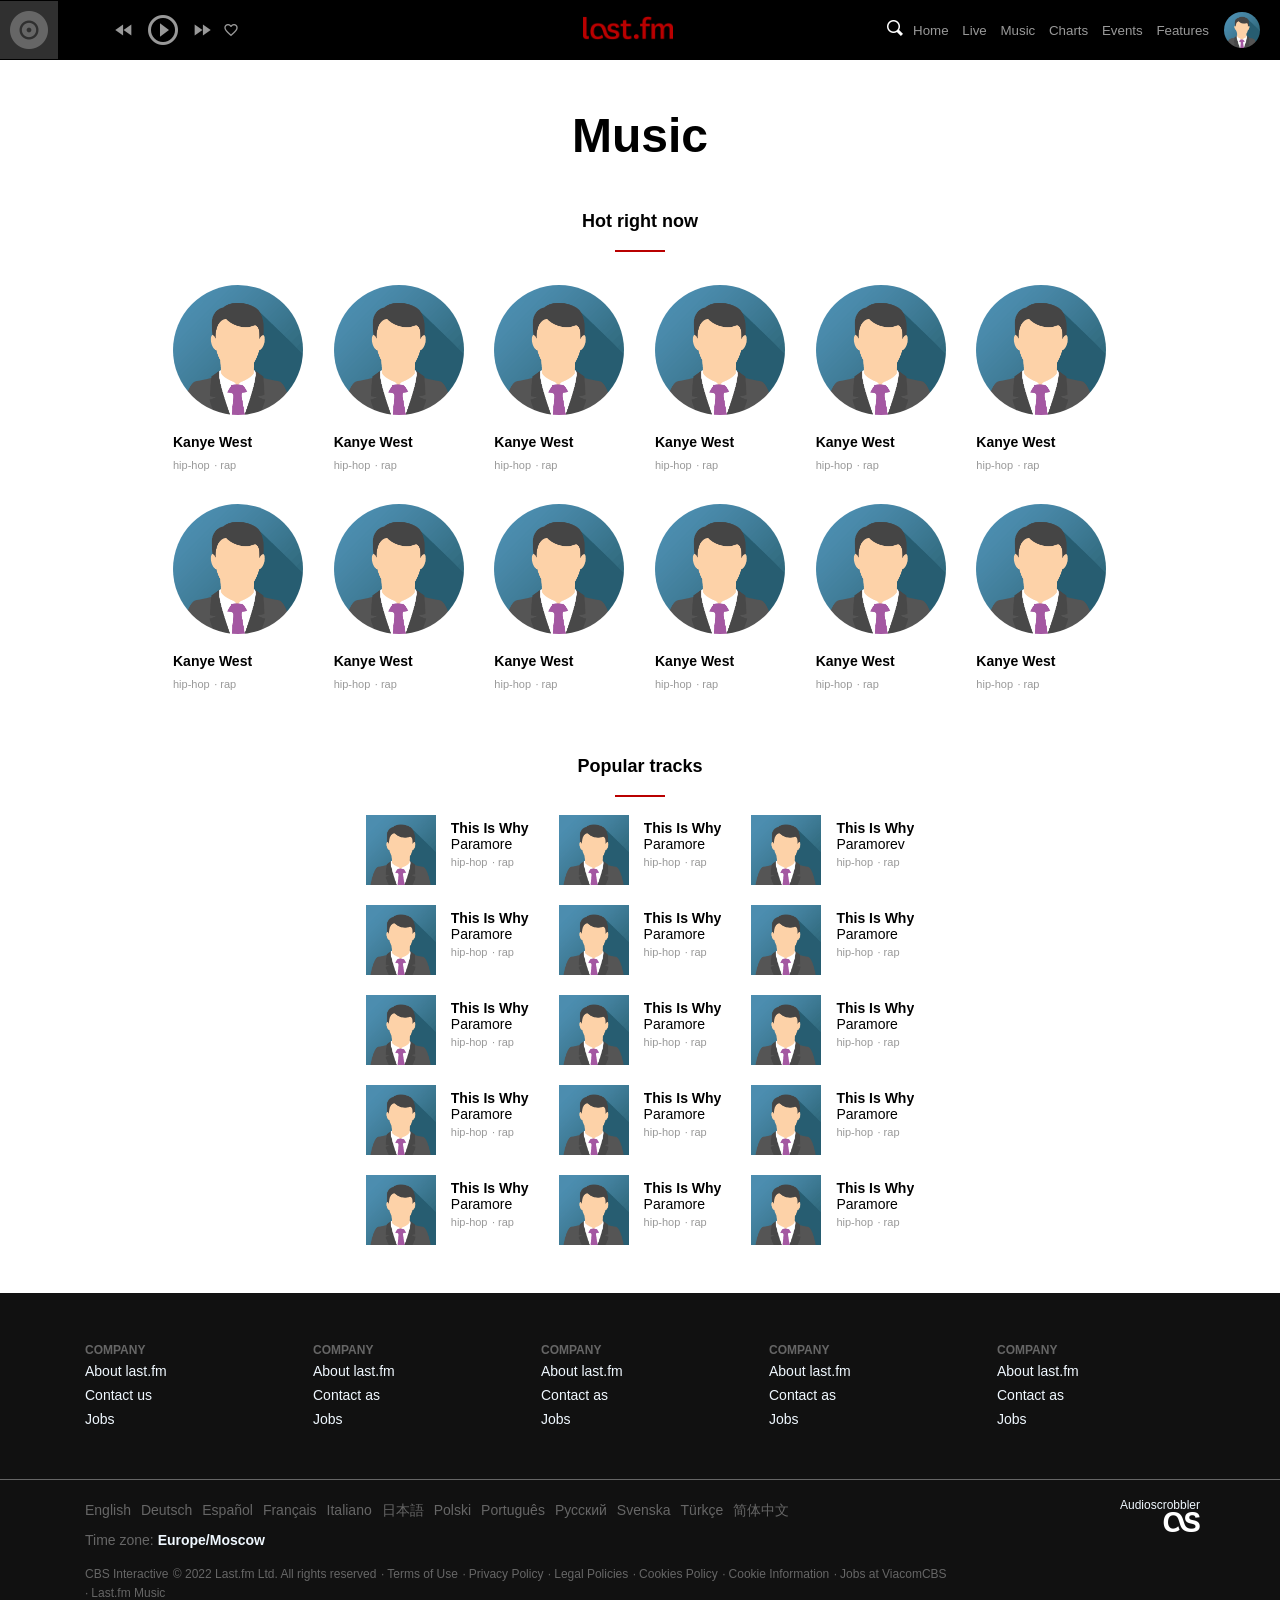
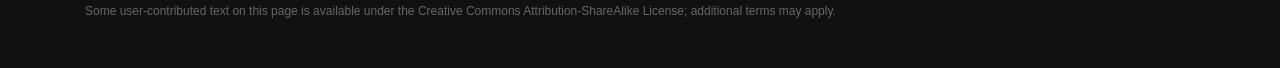
==== commit 9d3daaf8: "Merge pull request #1 from L1zav3ta/ea.medvedeva/last_fm Диплом. Верстка" ====
--- a/public/index.html
+++ b/public/index.html
@@ -10,7 +10,6 @@
     <!-- Icons -->
     <link rel="stylesheet" href="https://fonts.googleapis.com/icon?family=Material+Icons">
     <title>Last.fm</title>
-    <script src="index.js"></script>
 </head>
 <body class="app">
 
@@ -64,12 +63,273 @@
         <h1 class="main__title">Music</h1>
         <section class="main__section">
             <h2 class="main__title">Hot right now</h2>
-            <ul id="artistsList" class="main__artists-list">
+            <ul class="main__artists-list">
+                <li class="main__artists-item">
+                    <img class="avatar avatar-artist" src="avatar.png" alt="Artist avatar">
+                    <h3 class="artist-name">Kanye West</h3>
+                    <ul class="musical-genre-list">
+                        <li class="musical-genre-item">hip-hop</li>
+                        <li class="musical-genre-item">rap</li>
+                    </ul>
+                </li>
+                <li class="main__artists-item">
+                    <img class="avatar avatar-artist" src="avatar.png" alt="Artist avatar">
+                    <h3 class="artist-name">Kanye West</h3>
+                    <ul class="musical-genre-list">
+                        <li class="musical-genre-item">hip-hop</li>
+                        <li class="musical-genre-item">rap</li>
+                    </ul>
+                </li>
+                <li class="main__artists-item">
+                    <img class="avatar avatar-artist" src="avatar.png" alt="Artist avatar">
+                    <h3 class="artist-name">Kanye West</h3>
+                    <ul class="musical-genre-list">
+                        <li class="musical-genre-item">hip-hop</li>
+                        <li class="musical-genre-item">rap</li>
+                    </ul>
+                </li>
+                <li class="main__artists-item">
+                    <img class="avatar avatar-artist" src="avatar.png" alt="Artist avatar">
+                    <h3 class="artist-name">Kanye West</h3>
+                    <ul class="musical-genre-list">
+                        <li class="musical-genre-item">hip-hop</li>
+                        <li class="musical-genre-item">rap</li>
+                    </ul>
+                </li>
+                <li class="main__artists-item">
+                    <img class="avatar avatar-artist" src="avatar.png" alt="Artist avatar">
+                    <h3 class="artist-name">Kanye West</h3>
+                    <ul class="musical-genre-list">
+                        <li class="musical-genre-item">hip-hop</li>
+                        <li class="musical-genre-item">rap</li>
+                    </ul>
+                </li>
+                <li class="main__artists-item">
+                    <img class="avatar avatar-artist" src="avatar.png" alt="Artist avatar">
+                    <h3 class="artist-name">Kanye West</h3>
+                    <ul class="musical-genre-list">
+                        <li class="musical-genre-item">hip-hop</li>
+                        <li class="musical-genre-item">rap</li>
+                    </ul>
+                </li>
+                <li class="main__artists-item">
+                    <img class="avatar avatar-artist" src="avatar.png" alt="Artist avatar">
+                    <h3 class="artist-name">Kanye West</h3>
+                    <ul class="musical-genre-list">
+                        <li class="musical-genre-item">hip-hop</li>
+                        <li class="musical-genre-item">rap</li>
+                    </ul>
+                </li>
+                <li class="main__artists-item">
+                    <img class="avatar avatar-artist" src="avatar.png" alt="Artist avatar">
+                    <h3 class="artist-name">Kanye West</h3>
+                    <ul class="musical-genre-list">
+                        <li class="musical-genre-item">hip-hop</li>
+                        <li class="musical-genre-item">rap</li>
+                    </ul>
+                </li>
+                <li class="main__artists-item">
+                    <img class="avatar avatar-artist" src="avatar.png" alt="Artist avatar">
+                    <h3 class="artist-name">Kanye West</h3>
+                    <ul class="musical-genre-list">
+                        <li class="musical-genre-item">hip-hop</li>
+                        <li class="musical-genre-item">rap</li>
+                    </ul>
+                </li>
+                <li class="main__artists-item">
+                    <img class="avatar avatar-artist" src="avatar.png" alt="Artist avatar">
+                    <h3 class="artist-name">Kanye West</h3>
+                    <ul class="musical-genre-list">
+                        <li class="musical-genre-item">hip-hop</li>
+                        <li class="musical-genre-item">rap</li>
+                    </ul>
+                </li>
+                <li class="main__artists-item">
+                    <img class="avatar avatar-artist" src="avatar.png" alt="Artist avatar">
+                    <h3 class="artist-name">Kanye West</h3>
+                    <ul class="musical-genre-list">
+                        <li class="musical-genre-item">hip-hop</li>
+                        <li class="musical-genre-item">rap</li>
+                    </ul>
+                </li>
+                <li class="main__artists-item">
+                    <img class="avatar avatar-artist" src="avatar.png" alt="Artist avatar">
+                    <h3 class="artist-name">Kanye West</h3>
+                    <ul class="musical-genre-list">
+                        <li class="musical-genre-item">hip-hop</li>
+                        <li class="musical-genre-item">rap</li>
+                    </ul>
+                </li>
             </ul>
         </section>
         <sectidon class="main__section">
             <h2 class="main__title">Popular tracks</h2>
-            <ul id="tracksList" class="main__tracks-list">
+            <ul class="main__tracks-list">
+                <li class="main__tracks-item">
+                    <img class="track-img" src="avatar.png" alt="avatar">
+                    <div class="track-description">
+                        <h3 class="track-name">This Is Why</h3>
+                        <p class="track-artist-name">Paramore</p>
+                        <ul class="musical-genre-list">
+                            <li class="musical-genre-item">hip-hop</li>
+                            <li class="musical-genre-item">rap</li>
+                        </ul>
+                    </div>
+                </li>
+                <li class="main__tracks-item">
+                    <img class="track-img" src="avatar.png" alt="avatar">
+                    <div class="track-description">
+                        <h3 class="track-name">This Is Why</h3>
+                        <p class="track-artist-name">Paramore</p>
+                        <ul class="musical-genre-list">
+                            <li class="musical-genre-item">hip-hop</li>
+                            <li class="musical-genre-item">rap</li>
+                        </ul>
+                    </div>
+                </li>
+                <li class="main__tracks-item">
+                    <img class="track-img" src="avatar.png" alt="avatar">
+                    <div class="track-description">
+                        <h3 class="track-name">This Is Why</h3>
+                        <p class="track-artist-name">Paramorev</p>
+                        <ul class="musical-genre-list">
+                            <li class="musical-genre-item">hip-hop</li>
+                            <li class="musical-genre-item">rap</li>
+                        </ul>
+                    </div>
+                </li>
+                <li class="main__tracks-item">
+                    <img class="track-img" src="avatar.png" alt="avatar">
+                    <div class="track-description">
+                        <h3 class="track-name">This Is Why</h3>
+                        <p class="track-artist-name">Paramore</p>
+                        <ul class="musical-genre-list">
+                            <li class="musical-genre-item">hip-hop</li>
+                            <li class="musical-genre-item">rap</li>
+                        </ul>
+                    </div>
+                </li>
+                <li class="main__tracks-item">
+                    <img class="track-img" src="avatar.png" alt="avatar">
+                    <div class="track-description">
+                        <h3 class="track-name">This Is Why</h3>
+                        <p class="track-artist-name">Paramore</p>
+                        <ul class="musical-genre-list">
+                            <li class="musical-genre-item">hip-hop</li>
+                            <li class="musical-genre-item">rap</li>
+                        </ul>
+                    </div>
+                </li>
+                <li class="main__tracks-item">
+                    <img class="track-img" src="avatar.png" alt="avatar">
+                    <div class="track-description">
+                        <h3 class="track-name">This Is Why</h3>
+                        <p class="track-artist-name">Paramore</p>
+                        <ul class="musical-genre-list">
+                            <li class="musical-genre-item">hip-hop</li>
+                            <li class="musical-genre-item">rap</li>
+                        </ul>
+                    </div>
+                </li>
+                <li class="main__tracks-item">
+                    <img class="track-img" src="avatar.png" alt="avatar">
+                    <div class="track-description">
+                        <h3 class="track-name">This Is Why</h3>
+                        <p class="track-artist-name">Paramore</p>
+                        <ul class="musical-genre-list">
+                            <li class="musical-genre-item">hip-hop</li>
+                            <li class="musical-genre-item">rap</li>
+                        </ul>
+                    </div>
+                </li>
+                <li class="main__tracks-item">
+                    <img class="track-img" src="avatar.png" alt="avatar">
+                    <div class="track-description">
+                        <h3 class="track-name">This Is Why</h3>
+                        <p class="track-artist-name">Paramore</p>
+                        <ul class="musical-genre-list">
+                            <li class="musical-genre-item">hip-hop</li>
+                            <li class="musical-genre-item">rap</li>
+                        </ul>
+                    </div>
+                </li>
+                <li class="main__tracks-item">
+                    <img class="track-img" src="avatar.png" alt="avatar">
+                    <div class="track-description">
+                        <h3 class="track-name">This Is Why</h3>
+                        <p class="track-artist-name">Paramore</p>
+                        <ul class="musical-genre-list">
+                            <li class="musical-genre-item">hip-hop</li>
+                            <li class="musical-genre-item">rap</li>
+                        </ul>
+                    </div>
+                </li>
+                <li class="main__tracks-item">
+                    <img class="track-img" src="avatar.png" alt="avatar">
+                    <div class="track-description">
+                        <h3 class="track-name">This Is Why</h3>
+                        <p class="track-artist-name">Paramore</p>
+                        <ul class="musical-genre-list">
+                            <li class="musical-genre-item">hip-hop</li>
+                            <li class="musical-genre-item">rap</li>
+                        </ul>
+                    </div>
+                </li>
+                <li class="main__tracks-item">
+                    <img class="track-img" src="avatar.png" alt="avatar">
+                    <div class="track-description">
+                        <h3 class="track-name">This Is Why</h3>
+                        <p class="track-artist-name">Paramore</p>
+                        <ul class="musical-genre-list">
+                            <li class="musical-genre-item">hip-hop</li>
+                            <li class="musical-genre-item">rap</li>
+                        </ul>
+                    </div>
+                </li>
+                <li class="main__tracks-item">
+                    <img class="track-img" src="avatar.png" alt="avatar">
+                    <div class="track-description">
+                        <h3 class="track-name">This Is Why</h3>
+                        <p class="track-artist-name">Paramore</p>
+                        <ul class="musical-genre-list">
+                            <li class="musical-genre-item">hip-hop</li>
+                            <li class="musical-genre-item">rap</li>
+                        </ul>
+                    </div>
+                </li>
+                <li class="main__tracks-item">
+                    <img class="track-img" src="avatar.png" alt="avatar">
+                    <div class="track-description">
+                        <h3 class="track-name">This Is Why</h3>
+                        <p class="track-artist-name">Paramore</p>
+                        <ul class="musical-genre-list">
+                            <li class="musical-genre-item">hip-hop</li>
+                            <li class="musical-genre-item">rap</li>
+                        </ul>
+                    </div>
+                </li>
+                <li class="main__tracks-item">
+                    <img class="track-img" src="avatar.png" alt="avatar">
+                    <div class="track-description">
+                        <h3 class="track-name">This Is Why</h3>
+                        <p class="track-artist-name">Paramore</p>
+                        <ul class="musical-genre-list">
+                            <li class="musical-genre-item">hip-hop</li>
+                            <li class="musical-genre-item">rap</li>
+                        </ul>
+                    </div>
+                </li>
+                <li class="main__tracks-item">
+                    <img class="track-img" src="avatar.png" alt="avatar">
+                    <div class="track-description">
+                        <h3 class="track-name">This Is Why</h3>
+                        <p class="track-artist-name">Paramore</p>
+                        <ul class="musical-genre-list">
+                            <li class="musical-genre-item">hip-hop</li>
+                            <li class="musical-genre-item">rap</li>
+                        </ul>
+                    </div>
+                </li>
             </ul>
         </section>
     </div>
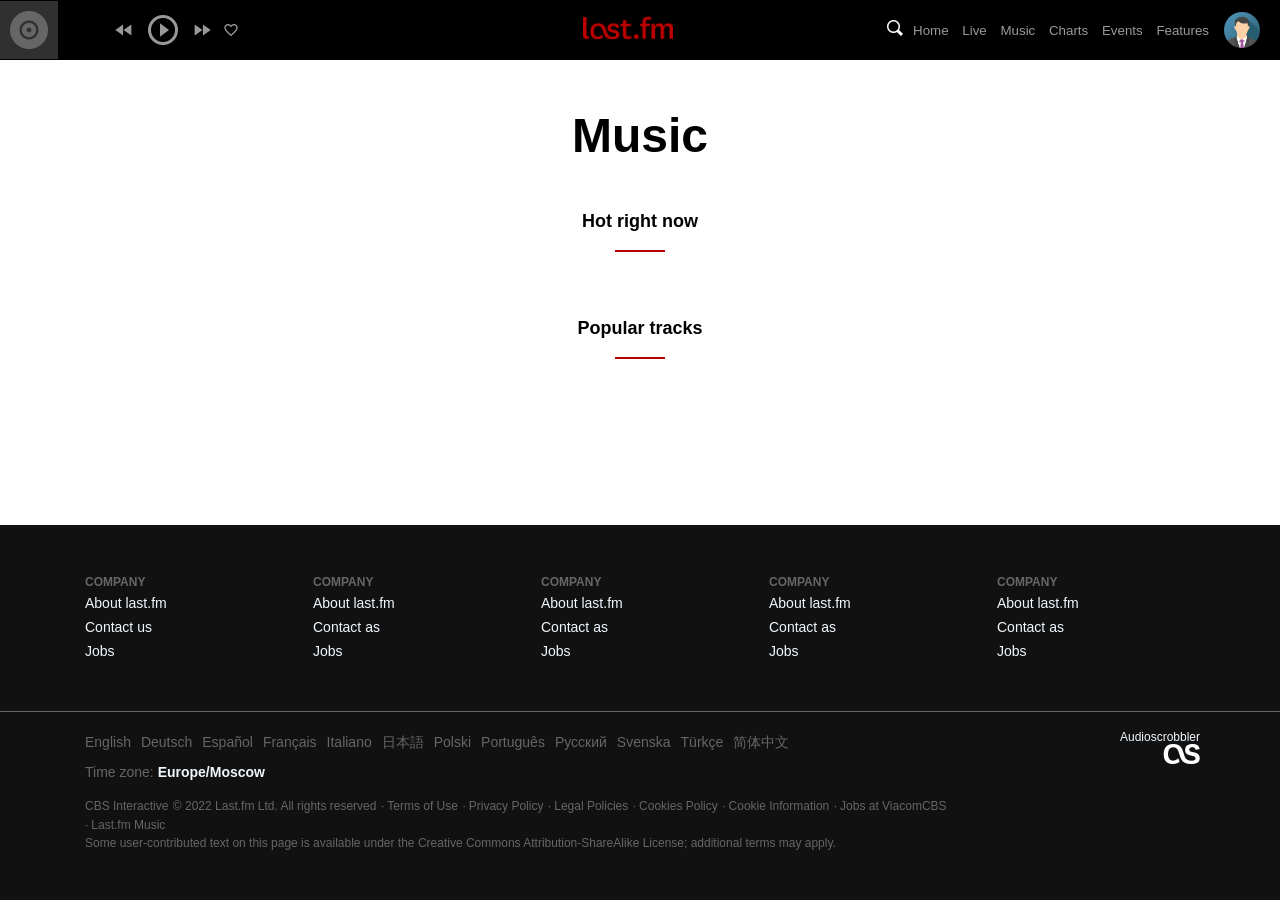
==== commit 31423c6e: "Диплом. JS" ====
--- a/public/index.html
+++ b/public/index.html
@@ -10,6 +10,7 @@
     <!-- Icons -->
     <link rel="stylesheet" href="https://fonts.googleapis.com/icon?family=Material+Icons">
     <title>Last.fm</title>
+    <script type="module" src="./index.js"></script>
 </head>
 <body class="app">
 
@@ -63,273 +64,12 @@
         <h1 class="main__title">Music</h1>
         <section class="main__section">
             <h2 class="main__title">Hot right now</h2>
-            <ul class="main__artists-list">
-                <li class="main__artists-item">
-                    <img class="avatar avatar-artist" src="avatar.png" alt="Artist avatar">
-                    <h3 class="artist-name">Kanye West</h3>
-                    <ul class="musical-genre-list">
-                        <li class="musical-genre-item">hip-hop</li>
-                        <li class="musical-genre-item">rap</li>
-                    </ul>
-                </li>
-                <li class="main__artists-item">
-                    <img class="avatar avatar-artist" src="avatar.png" alt="Artist avatar">
-                    <h3 class="artist-name">Kanye West</h3>
-                    <ul class="musical-genre-list">
-                        <li class="musical-genre-item">hip-hop</li>
-                        <li class="musical-genre-item">rap</li>
-                    </ul>
-                </li>
-                <li class="main__artists-item">
-                    <img class="avatar avatar-artist" src="avatar.png" alt="Artist avatar">
-                    <h3 class="artist-name">Kanye West</h3>
-                    <ul class="musical-genre-list">
-                        <li class="musical-genre-item">hip-hop</li>
-                        <li class="musical-genre-item">rap</li>
-                    </ul>
-                </li>
-                <li class="main__artists-item">
-                    <img class="avatar avatar-artist" src="avatar.png" alt="Artist avatar">
-                    <h3 class="artist-name">Kanye West</h3>
-                    <ul class="musical-genre-list">
-                        <li class="musical-genre-item">hip-hop</li>
-                        <li class="musical-genre-item">rap</li>
-                    </ul>
-                </li>
-                <li class="main__artists-item">
-                    <img class="avatar avatar-artist" src="avatar.png" alt="Artist avatar">
-                    <h3 class="artist-name">Kanye West</h3>
-                    <ul class="musical-genre-list">
-                        <li class="musical-genre-item">hip-hop</li>
-                        <li class="musical-genre-item">rap</li>
-                    </ul>
-                </li>
-                <li class="main__artists-item">
-                    <img class="avatar avatar-artist" src="avatar.png" alt="Artist avatar">
-                    <h3 class="artist-name">Kanye West</h3>
-                    <ul class="musical-genre-list">
-                        <li class="musical-genre-item">hip-hop</li>
-                        <li class="musical-genre-item">rap</li>
-                    </ul>
-                </li>
-                <li class="main__artists-item">
-                    <img class="avatar avatar-artist" src="avatar.png" alt="Artist avatar">
-                    <h3 class="artist-name">Kanye West</h3>
-                    <ul class="musical-genre-list">
-                        <li class="musical-genre-item">hip-hop</li>
-                        <li class="musical-genre-item">rap</li>
-                    </ul>
-                </li>
-                <li class="main__artists-item">
-                    <img class="avatar avatar-artist" src="avatar.png" alt="Artist avatar">
-                    <h3 class="artist-name">Kanye West</h3>
-                    <ul class="musical-genre-list">
-                        <li class="musical-genre-item">hip-hop</li>
-                        <li class="musical-genre-item">rap</li>
-                    </ul>
-                </li>
-                <li class="main__artists-item">
-                    <img class="avatar avatar-artist" src="avatar.png" alt="Artist avatar">
-                    <h3 class="artist-name">Kanye West</h3>
-                    <ul class="musical-genre-list">
-                        <li class="musical-genre-item">hip-hop</li>
-                        <li class="musical-genre-item">rap</li>
-                    </ul>
-                </li>
-                <li class="main__artists-item">
-                    <img class="avatar avatar-artist" src="avatar.png" alt="Artist avatar">
-                    <h3 class="artist-name">Kanye West</h3>
-                    <ul class="musical-genre-list">
-                        <li class="musical-genre-item">hip-hop</li>
-                        <li class="musical-genre-item">rap</li>
-                    </ul>
-                </li>
-                <li class="main__artists-item">
-                    <img class="avatar avatar-artist" src="avatar.png" alt="Artist avatar">
-                    <h3 class="artist-name">Kanye West</h3>
-                    <ul class="musical-genre-list">
-                        <li class="musical-genre-item">hip-hop</li>
-                        <li class="musical-genre-item">rap</li>
-                    </ul>
-                </li>
-                <li class="main__artists-item">
-                    <img class="avatar avatar-artist" src="avatar.png" alt="Artist avatar">
-                    <h3 class="artist-name">Kanye West</h3>
-                    <ul class="musical-genre-list">
-                        <li class="musical-genre-item">hip-hop</li>
-                        <li class="musical-genre-item">rap</li>
-                    </ul>
-                </li>
+            <ul id="artistsList" class="main__artists-list">
             </ul>
         </section>
         <sectidon class="main__section">
             <h2 class="main__title">Popular tracks</h2>
-            <ul class="main__tracks-list">
-                <li class="main__tracks-item">
-                    <img class="track-img" src="avatar.png" alt="avatar">
-                    <div class="track-description">
-                        <h3 class="track-name">This Is Why</h3>
-                        <p class="track-artist-name">Paramore</p>
-                        <ul class="musical-genre-list">
-                            <li class="musical-genre-item">hip-hop</li>
-                            <li class="musical-genre-item">rap</li>
-                        </ul>
-                    </div>
-                </li>
-                <li class="main__tracks-item">
-                    <img class="track-img" src="avatar.png" alt="avatar">
-                    <div class="track-description">
-                        <h3 class="track-name">This Is Why</h3>
-                        <p class="track-artist-name">Paramore</p>
-                        <ul class="musical-genre-list">
-                            <li class="musical-genre-item">hip-hop</li>
-                            <li class="musical-genre-item">rap</li>
-                        </ul>
-                    </div>
-                </li>
-                <li class="main__tracks-item">
-                    <img class="track-img" src="avatar.png" alt="avatar">
-                    <div class="track-description">
-                        <h3 class="track-name">This Is Why</h3>
-                        <p class="track-artist-name">Paramorev</p>
-                        <ul class="musical-genre-list">
-                            <li class="musical-genre-item">hip-hop</li>
-                            <li class="musical-genre-item">rap</li>
-                        </ul>
-                    </div>
-                </li>
-                <li class="main__tracks-item">
-                    <img class="track-img" src="avatar.png" alt="avatar">
-                    <div class="track-description">
-                        <h3 class="track-name">This Is Why</h3>
-                        <p class="track-artist-name">Paramore</p>
-                        <ul class="musical-genre-list">
-                            <li class="musical-genre-item">hip-hop</li>
-                            <li class="musical-genre-item">rap</li>
-                        </ul>
-                    </div>
-                </li>
-                <li class="main__tracks-item">
-                    <img class="track-img" src="avatar.png" alt="avatar">
-                    <div class="track-description">
-                        <h3 class="track-name">This Is Why</h3>
-                        <p class="track-artist-name">Paramore</p>
-                        <ul class="musical-genre-list">
-                            <li class="musical-genre-item">hip-hop</li>
-                            <li class="musical-genre-item">rap</li>
-                        </ul>
-                    </div>
-                </li>
-                <li class="main__tracks-item">
-                    <img class="track-img" src="avatar.png" alt="avatar">
-                    <div class="track-description">
-                        <h3 class="track-name">This Is Why</h3>
-                        <p class="track-artist-name">Paramore</p>
-                        <ul class="musical-genre-list">
-                            <li class="musical-genre-item">hip-hop</li>
-                            <li class="musical-genre-item">rap</li>
-                        </ul>
-                    </div>
-                </li>
-                <li class="main__tracks-item">
-                    <img class="track-img" src="avatar.png" alt="avatar">
-                    <div class="track-description">
-                        <h3 class="track-name">This Is Why</h3>
-                        <p class="track-artist-name">Paramore</p>
-                        <ul class="musical-genre-list">
-                            <li class="musical-genre-item">hip-hop</li>
-                            <li class="musical-genre-item">rap</li>
-                        </ul>
-                    </div>
-                </li>
-                <li class="main__tracks-item">
-                    <img class="track-img" src="avatar.png" alt="avatar">
-                    <div class="track-description">
-                        <h3 class="track-name">This Is Why</h3>
-                        <p class="track-artist-name">Paramore</p>
-                        <ul class="musical-genre-list">
-                            <li class="musical-genre-item">hip-hop</li>
-                            <li class="musical-genre-item">rap</li>
-                        </ul>
-                    </div>
-                </li>
-                <li class="main__tracks-item">
-                    <img class="track-img" src="avatar.png" alt="avatar">
-                    <div class="track-description">
-                        <h3 class="track-name">This Is Why</h3>
-                        <p class="track-artist-name">Paramore</p>
-                        <ul class="musical-genre-list">
-                            <li class="musical-genre-item">hip-hop</li>
-                            <li class="musical-genre-item">rap</li>
-                        </ul>
-                    </div>
-                </li>
-                <li class="main__tracks-item">
-                    <img class="track-img" src="avatar.png" alt="avatar">
-                    <div class="track-description">
-                        <h3 class="track-name">This Is Why</h3>
-                        <p class="track-artist-name">Paramore</p>
-                        <ul class="musical-genre-list">
-                            <li class="musical-genre-item">hip-hop</li>
-                            <li class="musical-genre-item">rap</li>
-                        </ul>
-                    </div>
-                </li>
-                <li class="main__tracks-item">
-                    <img class="track-img" src="avatar.png" alt="avatar">
-                    <div class="track-description">
-                        <h3 class="track-name">This Is Why</h3>
-                        <p class="track-artist-name">Paramore</p>
-                        <ul class="musical-genre-list">
-                            <li class="musical-genre-item">hip-hop</li>
-                            <li class="musical-genre-item">rap</li>
-                        </ul>
-                    </div>
-                </li>
-                <li class="main__tracks-item">
-                    <img class="track-img" src="avatar.png" alt="avatar">
-                    <div class="track-description">
-                        <h3 class="track-name">This Is Why</h3>
-                        <p class="track-artist-name">Paramore</p>
-                        <ul class="musical-genre-list">
-                            <li class="musical-genre-item">hip-hop</li>
-                            <li class="musical-genre-item">rap</li>
-                        </ul>
-                    </div>
-                </li>
-                <li class="main__tracks-item">
-                    <img class="track-img" src="avatar.png" alt="avatar">
-                    <div class="track-description">
-                        <h3 class="track-name">This Is Why</h3>
-                        <p class="track-artist-name">Paramore</p>
-                        <ul class="musical-genre-list">
-                            <li class="musical-genre-item">hip-hop</li>
-                            <li class="musical-genre-item">rap</li>
-                        </ul>
-                    </div>
-                </li>
-                <li class="main__tracks-item">
-                    <img class="track-img" src="avatar.png" alt="avatar">
-                    <div class="track-description">
-                        <h3 class="track-name">This Is Why</h3>
-                        <p class="track-artist-name">Paramore</p>
-                        <ul class="musical-genre-list">
-                            <li class="musical-genre-item">hip-hop</li>
-                            <li class="musical-genre-item">rap</li>
-                        </ul>
-                    </div>
-                </li>
-                <li class="main__tracks-item">
-                    <img class="track-img" src="avatar.png" alt="avatar">
-                    <div class="track-description">
-                        <h3 class="track-name">This Is Why</h3>
-                        <p class="track-artist-name">Paramore</p>
-                        <ul class="musical-genre-list">
-                            <li class="musical-genre-item">hip-hop</li>
-                            <li class="musical-genre-item">rap</li>
-                        </ul>
-                    </div>
-                </li>
+            <ul id="tracksList" class="main__tracks-list">
             </ul>
         </section>
     </div>
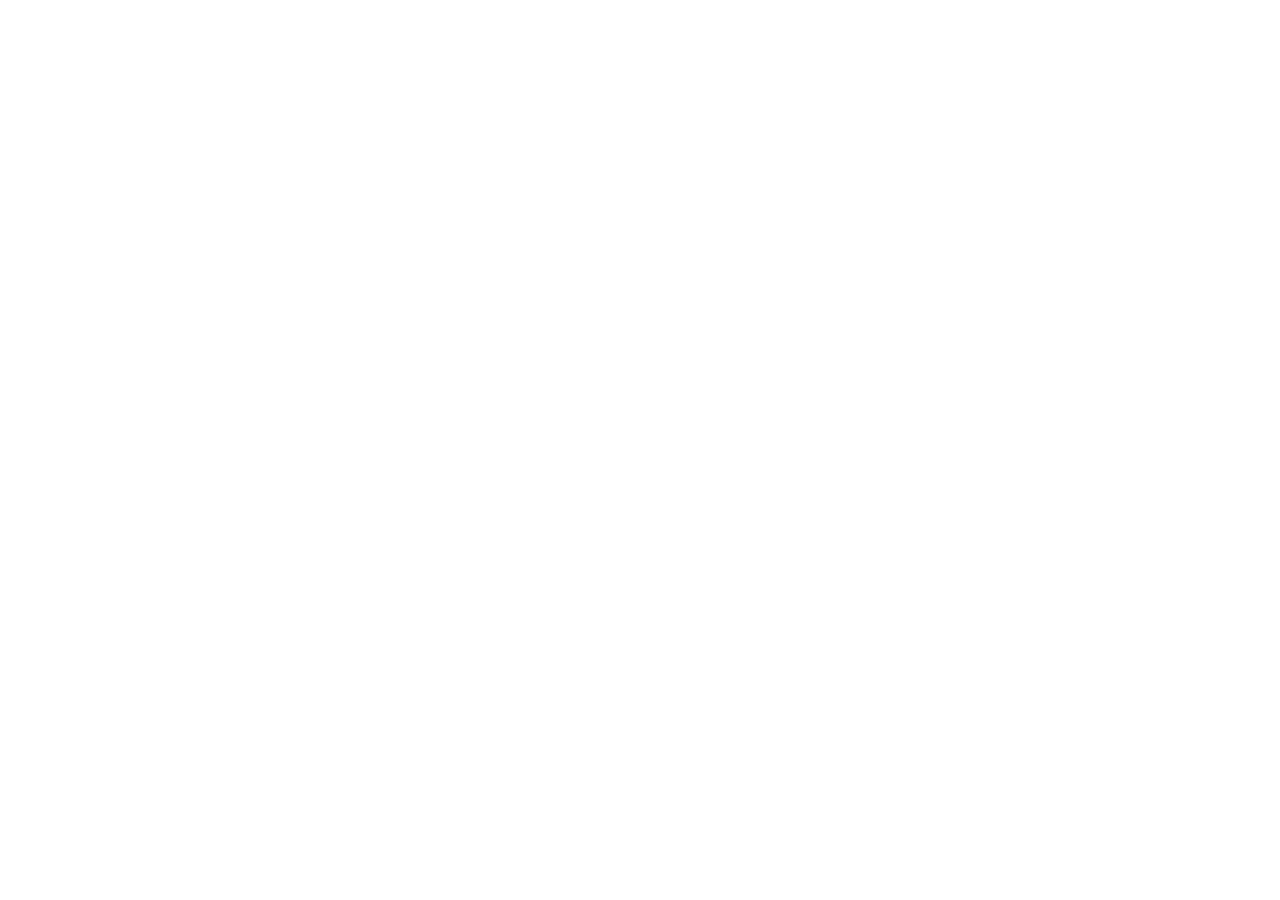
==== commit 2a3e6afb: "Add components" ====
--- a/public/index.html
+++ b/public/index.html
@@ -6,153 +6,13 @@
     <meta name="viewport" content="width=device-width, initial-scale=1"/>
     <meta name="theme-color" content="#000000"/>
     <meta name="description" content="Web site created using create-react-app"/>
-    <link rel="stylesheet" href="styles.css">
+    <!-- <link rel="stylesheet" href="styles.css"> -->
     <!-- Icons -->
     <link rel="stylesheet" href="https://fonts.googleapis.com/icon?family=Material+Icons">
     <title>Last.fm</title>
-    <script type="module" src="./index.js"></script>
+    <!-- <script type="module" src="./index.js"></script> -->
 </head>
 <body class="app">
-
-<header class="header">
-    <div class="header__player">
-        <img src="player_default_album.png" alt="player_default_album">
-        <ul class="header__player__panel">
-            <li class="header__player__panel_item">
-                <button class="button_transparent">
-                    <i class="material-icons header__player__panel__button__i" style="font-size: 22px">fast_rewind</i>
-                </button>
-            </li>
-            <li class="header__player__panel_item">
-                <button class="button_transparent">
-                    <i class="material-icons header__player__panel__button__i" style="font-size: 36px">play_circle_outline</i>
-                </button>
-            </li>
-            <li class="header__player__panel_item">
-                <button class="button_transparent">
-                    <i class="material-icons header__player__panel__button__i" style="font-size: 22px">fast_forward</i>
-                </button>
-            </li>
-            <li class="header__player__panel_item">
-                <button class="button_transparent">
-                    <i class="material-icons header__player__panel__button__i" style="font-size: 16px">favorite_border</i>
-                </button>
-            </li>
-        </ul>
-    </div>
-    <div class="header__logo">
-        <a href="/" class="link"><img class="header__logo__img-last-fm" src="logo.png" alt="last.fm"></a>
-    </div>
-    <nav class="header__nav">
-        <a class="link" href="search_page.html">
-            <img class="header__nav___img-search" src="search.png" alt="search">
-        </a>
-        <ul class="header__nav-list">
-            <li class="header__nav-item"><a href="/" class="header__link">Home</a></li>
-            <li class="header__nav-item"><a href="/" class="header__link">Live</a></li>
-            <li class="header__nav-item"><a href="/" class="header__link">Music</a></li>
-            <li class="header__nav-item"><a href="/" class="header__link">Charts</a></li>
-            <li class="header__nav-item"><a href="/" class="header__link">Events</a></li>
-            <li class="header__nav-item"><a href="/" class="header__link">Features</a></li>
-        </ul>
-        <img class="avatar avatar-profile" src="avatar.png" alt="Profile avatar">
-    </nav>
-</header>
-
-<main class="main">
-    <div class="container">
-        <h1 class="main__title">Music</h1>
-        <section class="main__section">
-            <h2 class="main__title">Hot right now</h2>
-            <ul id="artistsList" class="main__artists-list">
-            </ul>
-        </section>
-        <sectidon class="main__section">
-            <h2 class="main__title">Popular tracks</h2>
-            <ul id="tracksList" class="main__tracks-list">
-            </ul>
-        </section>
-    </div>
-</main>
-
-<footer class="footer">
-    <div class="footer__top">
-        <div class="footer__top__row">
-            <ul class="footer__top__col">
-                <h2 class="footer__top__col__title">Company</h2>
-                <li><a href="/" class="link">About last.fm</a></li>
-                <li><a href="/" class="link">Contact us</a></li>
-                <li><a href="/" class="link">Jobs</a></li>
-            </ul>
-            <ul class="footer__top__col">
-                <h2 class="footer__top__col__title">Company</h2>
-                <li><a href="/" class="link">About last.fm</a></li>
-                <li><a href="/" class="link">Contact as</a></li>
-                <li><a href="/" class="link">Jobs</a></li>
-            </ul>
-            <ul class="footer__top__col">
-                <h2 class="footer__top__col__title">Company</h2>
-                <li><a href="/" class="link">About last.fm</a></li>
-                <li><a href="/" class="link">Contact as</a></li>
-                <li><a href="/" class="link">Jobs</a></li>
-            </ul>
-            <ul class="footer__top__col">
-                <h2 class="footer__top__col__title">Company</h2>
-                <li><a href="/" class="link">About last.fm</a></li>
-                <li><a href="/" class="link">Contact as</a></li>
-                <li><a href="/" class="link">Jobs</a></li>
-            </ul>
-            <ul class="footer__top__col">
-                <h2 class="footer__top__col__title">Company</h2>
-                <li><a href="/" class="link">About last.fm</a></li>
-                <li><a href="/" class="link">Contact as</a></li>
-                <li><a href="/" class="link">Jobs</a></li>
-            </ul>
-        </div>
-    </div>
-    <hr color="#666" style="height: 1px; border: none;"/>
-    <div class="footer__bottom">
-        <div class="footer__bottom__row">
-            <div class="footer__bottom__row__info">
-                <ul class="footer__bottom__language-list">
-                    <li class="footer__bottom__language-item link">English</li>
-                    <li class="footer__bottom__language-item link">Deutsch</li>
-                    <li class="footer__bottom__language-item link">Español</li>
-                    <li class="footer__bottom__language-item link">Français</li>
-                    <li class="footer__bottom__language-item link">Italiano</li>
-                    <li class="footer__bottom__language-item link">日本語</li>
-                    <li class="footer__bottom__language-item link">Polski</li>
-                    <li class="footer__bottom__language-item link">Português</li>
-                    <li class="footer__bottom__language-item link">Русский</li>
-                    <li class="footer__bottom__language-item link">Svenska</li>
-                    <li class="footer__bottom__language-item link">Türkçe</li>
-                    <li class="footer__bottom__language-item link">简体中文</li>
-                </ul>
-                <p class="footer__bottom__timezone">
-                    <span style="color: #666">Time zone:
-                        <strong style="color: aliceblue">Europe/Moscow</strong>
-                    </span>
-                </p>
-                <div>
-                    <ul class="footer__bottom__legal-list">
-                        <li class="footer__bottom__legal-item"><a href="/" class="link">CBS Interactive </a></li>
-                        <li class="footer__bottom__legal-item">© 2022 Last.fm Ltd. All rights reserved</li>
-                        <li class="footer__bottom__legal-item"><a href="/" class="link">Terms of Use</a></li>
-                        <li class="footer__bottom__legal-item"><a href="/" class="link">Privacy Policy</a></li>
-                        <li class="footer__bottom__legal-item"><a href="/" class="link">Legal Policies</a></li>
-                        <li class="footer__bottom__legal-item"><a href="/" class="link">Cookies Policy</a></li>
-                        <li class="footer__bottom__legal-item"><a href="/" class="link">Cookie Information</a></li>
-                        <li class="footer__bottom__legal-item"><a href="/" class="link">Jobs at ViacomCBS</a></li>
-                        <li class="footer__bottom__legal-item"><a href="/" class="link">Last.fm Music</a></li>
-                    </ul>
-                    <p class="footer__bottom__legal-wiki">Some user-contributed text on this page is available under the <a href="/" class="link">Creative Commons Attribution-ShareAlike License;</a> additional terms may apply.</p>
-                </div>
-            </div>
-            <div class="footer__bottom__row__logo">
-                <p>Audioscrobbler</p>
-                <img class="footer__bottom__row__logo__img" src="footer_logo.png" alt="footer_logo">
-            </div>
-    </div>
-</footer>
+    <div id="root"></div>
 </body>
 </html>
